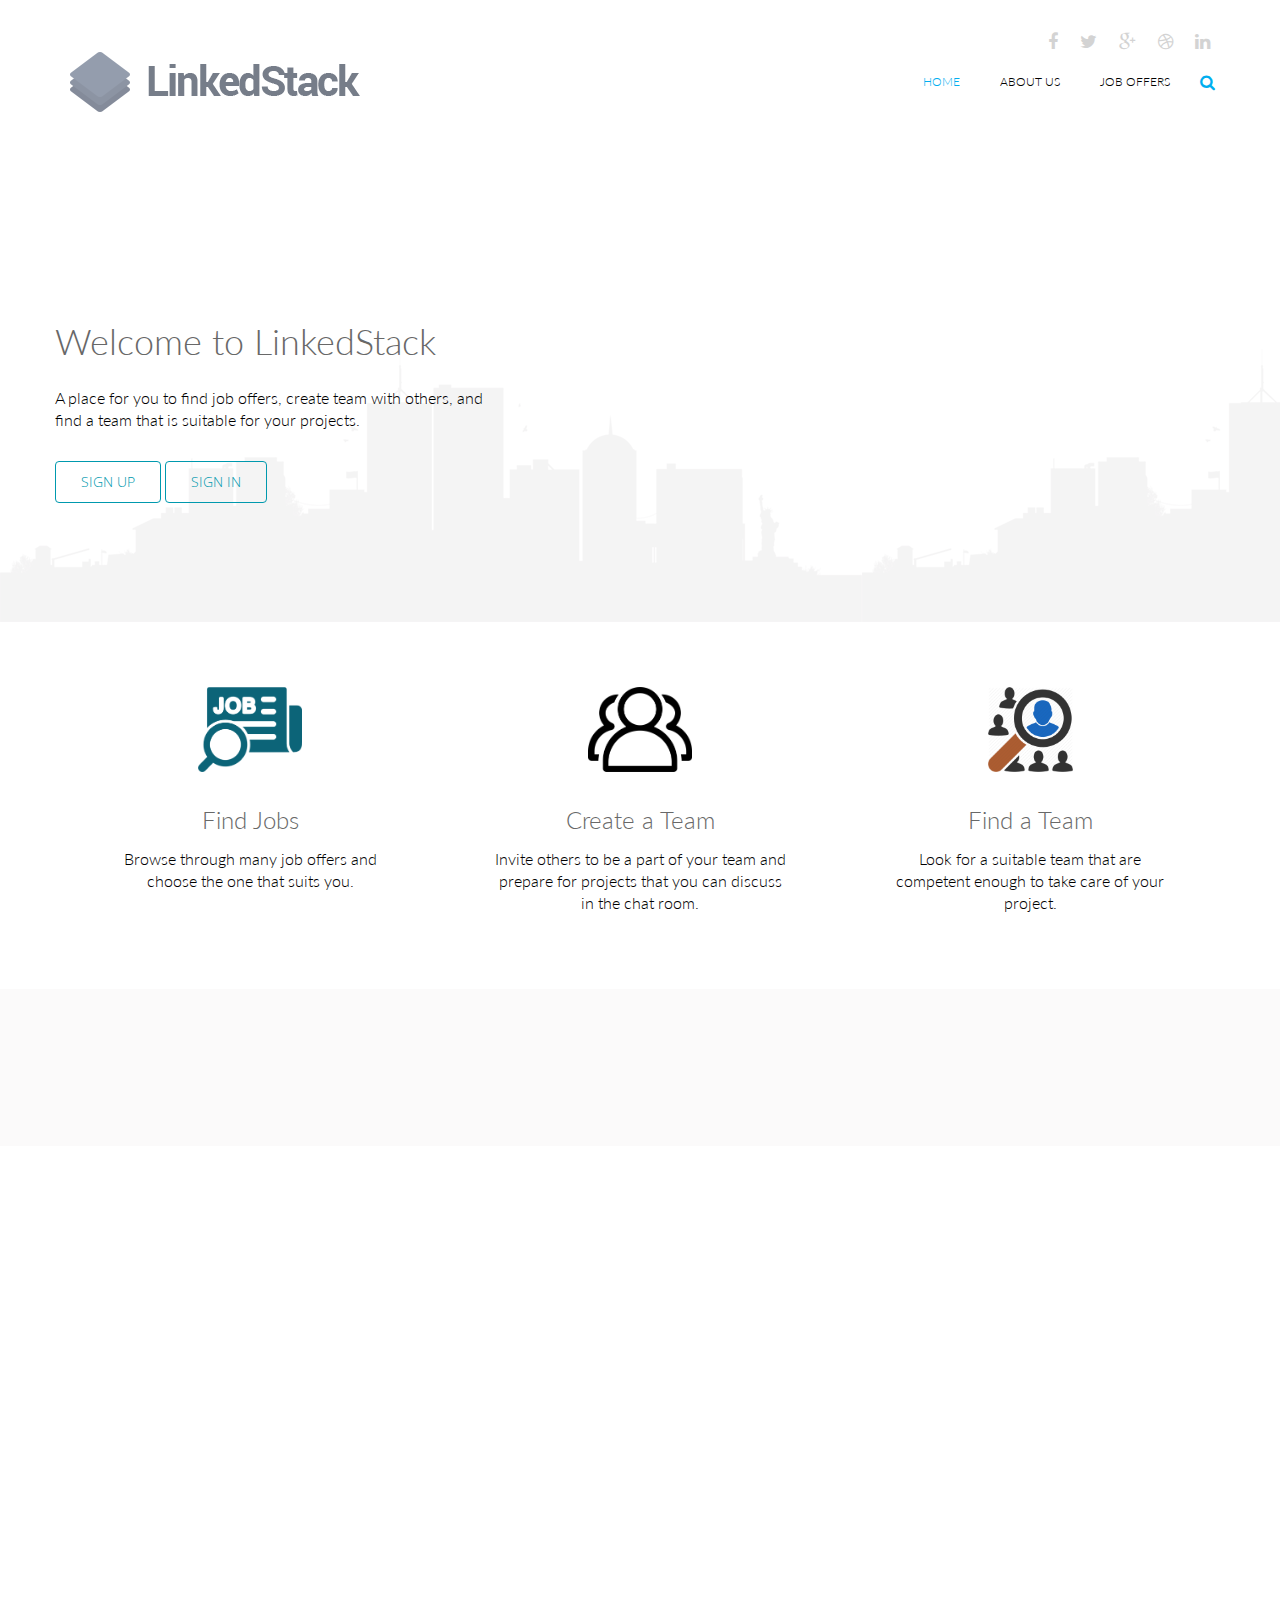
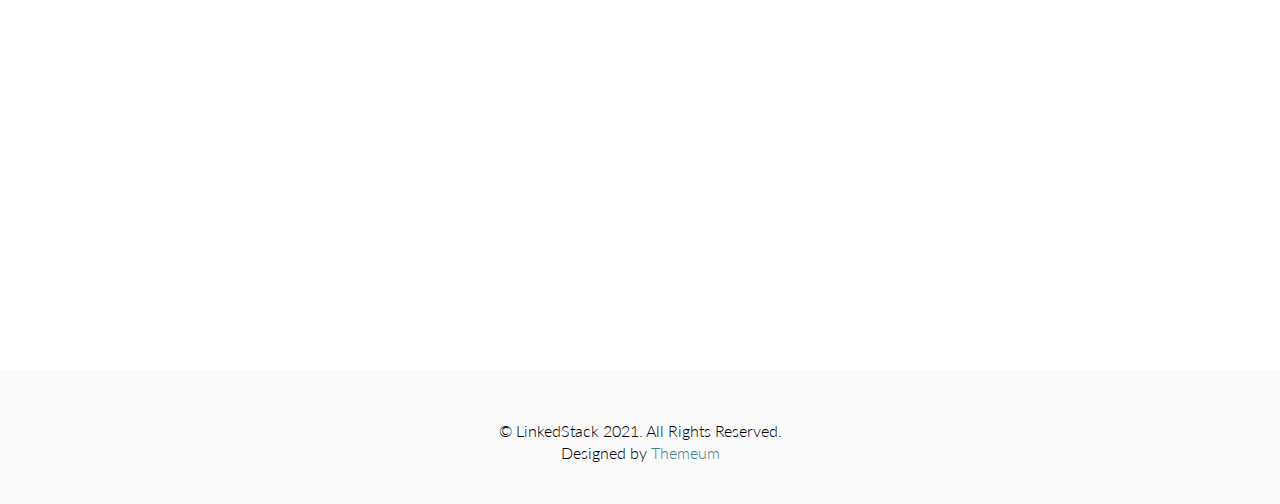
==== src/Index.html @ 9f4f7ef8 "update home" ====
<!DOCTYPE html>
<html lang="en">
<head>
    <meta charset="utf-8">
    <meta name="viewport" content="width=device-width, initial-scale=1.0">
    <meta name="description" content="">
    <meta name="author" content="">
    <title>LinkedStack</title>
    <link href="css/bootstrap.min.css" rel="stylesheet">
    <link href="css/font-awesome.min.css" rel="stylesheet">
    <link href="css/animate.min.css" rel="stylesheet"> 
    <link href="css/lightbox.css" rel="stylesheet"> 
	<link href="css/main.css" rel="stylesheet">
	<link href="css/responsive.css" rel="stylesheet">
    <link rel="shortcut icon" href="assets/logo.png">
</head>
<body>
	<header id="header">      
        <div class="container">
            <div class="row">
                <div class="col-sm-12 overflow">
                   <div class="social-icons pull-right">
                        <ul class="nav nav-pills">
                            <li><a href=""><i class="fa fa-facebook"></i></a></li>
                            <li><a href=""><i class="fa fa-twitter"></i></a></li>
                            <li><a href=""><i class="fa fa-google-plus"></i></a></li>
                            <li><a href=""><i class="fa fa-dribbble"></i></a></li>
                            <li><a href=""><i class="fa fa-linkedin"></i></a></li>
                        </ul>
                    </div> 
                </div>
             </div>
        </div>
        <div class="navbar navbar-inverse" role="banner">
            <div class="container">
                <div class="navbar-header">
                    <button type="button" class="navbar-toggle" data-toggle="collapse" data-target=".navbar-collapse">
                        <span class="sr-only">Toggle navigation</span>
                        <span class="icon-bar"></span>
                        <span class="icon-bar"></span>
                        <span class="icon-bar"></span>
                    </button>
                    <a class="navbar-brand" href="index.html">
                    	<h1><img src="assets/logo-name.png" alt="logo"></h1>
                    </a>
                </div>
                <div class="collapse navbar-collapse">
                    <ul class="nav navbar-nav navbar-right">
                        <li class="active"><a href="index.html">Home</a></li>
                        <li><a href="#">About Us</a></li>
                        <li><a href="#">Job Offers</a></li>                  
                    </ul>
                </div>
                <div class="search">
                    <form role="form">
                        <i class="fa fa-search"></i>
                        <div class="field-toggle">
                            <input type="text" class="search-form" autocomplete="off" placeholder="Search">
                        </div>
                    </form>
                </div>
            </div>
        </div>
    </header>
    <section id="home-slider">
        <div class="container">
            <div class="row">
                <div class="main-slider">
                    <div class="slide-text">
                        <h1>Welcome to LinkedStack</h1>
                        <p>A place for you to find job offers, create team with others, and find a team that is suitable for your projects.</p>
                        <a href="#" class="btn btn-common">SIGN UP</a>
                        <a href="#" class="btn btn-common">SIGN IN</a>
                    </div>
                </div>
            </div>
        </div>
        <div class="preloader"><i class="fa fa-sun-o fa-spin"></i></div>
    </section>
    <section id="services">
        <div class="container">
            <div class="row">
                <div class="col-sm-4 text-center padding wow fadeIn" data-wow-duration="1000ms" data-wow-delay="300ms">
                    <div class="single-service">
                        <div class="wow scaleIn" data-wow-duration="500ms" data-wow-delay="300ms">
                            <img src="assets/search-job.png" alt="">
                        </div>
                        <h2>Find Jobs</h2>
                        <p>Browse through many job offers and choose the one that suits you.</p>
                    </div>
                </div>
                <div class="col-sm-4 text-center padding wow fadeIn" data-wow-duration="1000ms" data-wow-delay="600ms">
                    <div class="single-service">
                        <div class="wow scaleIn" data-wow-duration="500ms" data-wow-delay="600ms">
                            <img src="assets/team.png" alt="">
                        </div>
                        <h2>Create a Team</h2>
                        <p>Invite others to be a part of your team and prepare for projects that you can discuss in the chat room.</p>
                    </div>
                </div>
                <div class="col-sm-4 text-center padding wow fadeIn" data-wow-duration="1000ms" data-wow-delay="900ms">
                    <div class="single-service">
                        <div class="wow scaleIn" data-wow-duration="500ms" data-wow-delay="900ms">
                            <img src="assets/search-team.png" alt="">
                        </div>
                        <h2>Find a Team</h2>
                        <p>Look for a suitable team that are competent enough to take care of your project.</p>
                    </div>
                </div>
            </div>
        </div>
    </section>
    <section id="action" class="responsive">
        <div class="vertical-center">
             <div class="container">
                <div class="row">
                    <div class="action take-tour">
                        <div class="col-sm-7 wow fadeInLeft" data-wow-duration="500ms" data-wow-delay="300ms">
                            <h1 class="title">Own a Company?</h1>
                            <p>You can hire our top Freelancing Teams to cover your specific needs</p>
                        </div>
                        <div class="col-sm-5 text-center wow fadeInRight" data-wow-duration="500ms" data-wow-delay="300ms">
                            <div class="tour-button">
                                <a href="#" class="btn btn-common">TAKE THE TOUR</a>
                             </div>
                        </div>
                    </div>
                </div>
            </div>
        </div>
   </section>
    <section id="features">
        <div class="container">
            <div class="row">
                <div class="single-features">
                    <div class="col-sm-5 wow fadeInLeft" data-wow-duration="500ms" data-wow-delay="300ms">
                        <img src="images/home/image1.png" class="img-responsive" alt="">
                    </div>
                    <div class="col-sm-6 wow fadeInRight" data-wow-duration="500ms" data-wow-delay="300ms">
                        <h2>Experienced Freelancers</h2>
                        <p>We can guarantee you the best freelancers for the job.</p>
                    </div>
                </div>
                <div class="single-features">
                    <div class="col-sm-6 col-sm-offset-1 align-right wow fadeInLeft" data-wow-duration="500ms" data-wow-delay="300ms">
                        <h2>Quick and Affordable</h2>
                        <p>With the diverse community of freelancers, you can always find the right freelancer teams at an affordable price.</p>
                    </div>
                    <div class="col-sm-5 wow fadeInRight" data-wow-duration="500ms" data-wow-delay="300ms">
                        <img src="images/home/image2.png" class="img-responsive" alt="">
                    </div>
                </div>
                <div class="single-features">
                    <div class="col-sm-5 wow fadeInLeft" data-wow-duration="500ms" data-wow-delay="300ms">
                        <img src="images/home/image3.png" class="img-responsive" alt="">
                    </div>
                    <div class="col-sm-6 wow fadeInRight" data-wow-duration="500ms" data-wow-delay="300ms">
                        <h2>No extra costs, just a little hiring fee</h2>
                        <p>We only take hiring fees as a payment, the rest goes to the freelancer teams.</p>
                    </div>
                </div>
            </div>
        </div>
    </section>
    <footer id="footer">
        <div class="container">
            <div class="col-sm-12">
                <div class="copyright-text text-center">
                    <p>&copy; LinkedStack 2021. All Rights Reserved.</p>
                    <p>Designed by <a target="_blank" href="http://www.themeum.com">Themeum</a></p>
                </div>
            </div>
        </div>
    </footer>
    <script type="text/javascript" src="js/jquery.js"></script>
    <script type="text/javascript" src="js/bootstrap.min.js"></script>
    <script type="text/javascript" src="js/lightbox.min.js"></script>
    <script type="text/javascript" src="js/wow.min.js"></script>
    <script type="text/javascript" src="js/main.js"></script>   
</body>
</html>
---- src/css/main.css ----
/*
  Theme Name: Triangle
  Theme Uri: http://www.themeum.com
  Author: Themeum
  Author Uri: http://www.themeum.com
  Description: Creative Site Template
  Version: 1.1
*/

@import url(http://fonts.googleapis.com/css?family=Lato:100,300,400,700);
@import url(http://fonts.googleapis.com/css?family=Open+Sans:300italic,400italic,600italic,700italic,400,300,600,700);
@import url(http://fonts.googleapis.com/css?family=Noto+Sans:400,700);

body {
  background: #fff;
  font-family: 'Lato', sans-serif;
  font-weight: 300;
  font-size: 16px;
  line-height: 22px;
  color: #000;
}

html {
  height: 100%;
}


a{
  color:#C03035;
}

a:hover {
  outline: none;
  text-decoration:none;
  color:#4fcccd;
}

a:focus {
  outline:none;
  outline-offset: 0;
}

a {
  -webkit-transition: 300ms;
  transition: 300ms;
}


ul {
  list-style: none;
}

h1, h2, h3, h4, h5, h6 {
  font-family: 'Lato', sans-serif;
  font-weight: 300;
}

h1{
  color: #686868;
}

h2{
  font-size: 24px;
  color: #686868;
}

h3{
  font-size: 18px;
}

.overflow{
  overflow: hidden;
}

.uppercase{
  text-transform: uppercase;
}

.btn-common {
  font-size: 14px;
  color: #0099ae;
  border: 1px solid #0099ae;
  font-family: 'Open Sans', sans-serif;
  font-weight: 300;
  padding: 10px 25px;
}

#action .col-sm-5{
  position: absolute;

  top: 0;
  height: 100%;
  right: 0;
}


.btn-common:hover, 
.btn-common:focus{
  outline: none;
  background: none;
  -webkit-box-shadow: none;
  box-shadow: none;
  color: #01707f;
  border-color:#01707f;
}

.align-right{
  text-align: right;
}

.inline{
  display: inline-block;
}

.padding{
  padding: 65px 0;
}

.padding-bottom{
  padding-bottom: 65px;
}

.padding-top{
  padding-top: 90px;
}

.padding-right{
  padding-right: 80px;
}

.padding-left{
  padding-left: 80px;
}

.margin-bottom{
  margin-bottom: 35px;
}

    .carousel-indicators.visible-xs {
    height: 20px;
    margin: 0;
    padding: 0;
    position: absolute;
    top: -35px;
    width: 100%;
    left: 0;
  }

.carousel-indicators.visible-xs li {
  border-color: #D29948;
  border-width: 2px;
  height: 12px;
  margin: 0 5px 0 0;
  width: 12px;
}

.carousel-indicators.visible-xs li.active {
  background: rgba(210, 153, 72, 0.7);
}


/*************************
*******Header******
**************************/


#header{
  margin-bottom: 0;
  padding: 30px 0 60px 0;
}

#header .navbar-inverse .container{
  position: relative;
}

.search{
  position: absolute;
  top: 20px;
  right: 0;
  z-index: 1;
}

.search i{
  color: #00aeef;
  cursor: pointer;
  position: absolute;
  right: 10px;
  top: 2px;
}

.field-toggle{
  position: relative;
  top: 30px;
  right: 15px;
  display: none;
  height: 50px;
}

.search-form{
  padding-left: 10px;
  height: 40px;
  font-size: 18px;
  color: #818285;
  font-weight: 300;
  outline: none;
  border: 1px solid #00aeef;
  margin-top: 20px;
  border-radius: 4px;
}

.social-icons ul li{
  padding: 0 10px;

}

.social-icons ul li:last-child{
  padding-right: 0;

}

.social-icons ul li a{
  font-size: 18px;
  color: #d3d3d3;
  padding: 0;
}

.social-icons ul li a:hover .fa-facebook {
  color:#0884d5;
}

.social-icons ul li a:hover .fa-twitter {
  color:#2AA7DC;
}

.social-icons ul li a:hover .fa-google-plus {
  color:#A22523;
}

.social-icons ul li a:hover .fa-dribbble {
  color:#E94989;
}

.social-icons ul li a:hover .fa-linkedin {
  color:#006DC0;
}

.social-icons ul li a:hover,
.social-icons ul li a:focus{  
  background: none;
}

#header .navbar {
  background: #fff;
  border: 0;
  margin-bottom: 0;
}

#header .navbar-toggle{
  margin-top: 20px;
}

#header .navbar-brand{
  padding: 0;
  margin-left: 0;
}

#header .navbar-brand h1{
  padding: 0;
  margin: 0;
}

#header .navbar-nav.navbar-right >li:last-child{
  margin-right: 20px;
}

#header .navbar-nav.navbar-right >li a {
  color: #000;
  font-size: 12px;
  padding: 20px;
  text-transform: uppercase;
  font-weight: 300;
}


#header .navbar-inverse .navbar-nav  li.active > a,  
#header .navbar-inverse .navbar-nav  li.active > a:focus, 
#header .navbar-nav.navbar-right li > a:hover,
.navbar-inverse .navbar-nav > .open > a {
  background-color: inherit;
  border: 0;
  color: #00aeef;
}

#header .navbar-inverse .navbar-nav  li a:hover{
  color: #00aeef;
}


/*  Dropdown menu*/

ul.sub-menu {
  display: none;
  list-style: none;
  padding: 0;
  margin: 0;
}

#header .navbar-nav li ul.sub-menu li a{
  color: #818285;
  padding: 5px 0;
  font-size: 13px;
  display: block;
  text-transform: capitalize;
}

#header .navbar-nav li ul.sub-menu li .active{
  background: #00aeef;
  color: #fff;
  position: relative;
}

#header .navbar-nav li ul.sub-menu li .active i{
  position: absolute;
  font-size: 56px;
  top: -13px;
  color: #0884d5;
}

#header .navbar-nav li ul.sub-menu li .active .fa-angle-right{
  left: -3px;
}

#header .navbar-nav li ul.sub-menu li .active .fa-angle-left{
  right: -3px;
}

#header .navbar-nav li ul.sub-menu li a:hover,
#header .navbar-nav li ul.sub-menu li a:focus{
  background: #00aeef;
  color: #fff;
}

.fa-angle-down{
  padding-left: 5px; 
}

.scaleIn {
  -webkit-animation-name: scaleIn;
  animation-name: scaleIn;
}

@-webkit-keyframes scaleIn {
  0% {
    opacity: 0;
    -webkit-transform: scale(0);
    transform: scale(0);
  }

  100% {
    opacity: 1;
    -webkit-transform: scale(1);
    transform: scale(1);
  }
}

@keyframes scaleIn {
  0% {
    opacity: 0;
    -webkit-transform: scale(0);
    transform: scale(0);
  }

  100% {
    opacity: 1;
    -webkit-transform: scale(1);
    transform: scale(1);
  }
}


/*************************
*******Footer******
**************************/

#footer {
  padding-bottom: 10px;
  background-color: #fbfafa;
}

#footer h1{
  margin-bottom: 65px;
  margin-top: 36px;
}

#footer .bottom-separator {
  margin-bottom: 60px;
}

#message {
  height: 110px;
  resize: none;
}

.bottom > h2 {
  margin-top: 0;
  margin-bottom: 26px;
}

.bottom .media-body h3 {
  margin-top: 0;
  padding-left: 25px;
}

.bottom .media-body h3 a{
  color: #ea2c00;
}

.testimonial .media{
  margin-top: 0;
  margin-bottom: 25px;
}

.testimonial .media>.pull-left{
  margin-right: 25px;
}

.testimonial .media>.pull-left img{
  margin-top: 6px;
}

.testimonial .media .media-body blockquote{
  padding-left: 25px;
  padding-right: 30px;
  position: relative;
  border-left: 0;
  margin-bottom: 0;
}

.testimonial .media .media-body blockquote:before{
  position: absolute;
  left: 5px;
  top: 8px;
  content: '"';
  font-size: 40px;
  color: #ea2c00;
  font-family: 'Noto Sans', sans-serif;
  transform:rotate(180deg);
  -ms-transform:rotate(180deg); /* IE 9 */
  -webkit-transform: rotate(180deg); /* Opera, Chrome, and Safari */
  line-height: 0;
}

.testimonial .media .media-body blockquote:after{
  position: absolute;
  right: 30px;
  bottom: 14px;
  content: '"';
  font-size: 40px;
  color: #ea2c00;
  font-family: 'Noto Sans', sans-serif;
  line-height: 0;
}

.contact-info.bottom {
  padding-left: 25px;
}

.bottom > address {
  line-height: 22px;
  margin-bottom: 40px;
}

.form-control {
  border: 1px solid #eaeaea;
  font-weight: 300;
  outline: none;
  -webkit-box-shadow: none;
  box-shadow: none;
  height: 40px;
}

.form-control:hover, 
.form-control:focus{
  border-color: #4fcccd;
  outline: none;
  -webkit-box-shadow: none;
  box-shadow: none;
}

.btn-submit {
  width: 100%;
  background-color: #4fcccd;
  color: #fff;
  font-size: 14px;
  font-weight: 300;
  letter-spacing: 5px;
  text-transform: uppercase;
  border-radius: 3px;
  margin-top: 5px;
  border-bottom: 3px solid #2f9697;
  -webkit-box-shadow: none;
  box-shadow: none;
  padding: 10px;
}

.btn-submit:hover, 
.btn-submit:focus{
  color: #fff;
  outline: none;
  -webkit-box-shadow: none;
  box-shadow: none;
  opacity: .8;
}

.copyright-text{
  margin-top: 50px;
  color: #000;
  font-size: 16px;  
  padding-bottom: 30px;
}

.copyright-text a {
  color: #3e848a
}

.copyright-text p {
  margin-bottom: 0;
}

/*************************
*******Home Page******
**************************/
#home-slider {
  background: url(../images/home/slider-bg.png) 0 100% repeat-x;
  position: relative;
}

#home-slider .main-slider {
  position: relative;
  height: 450px;
}

#home-slider .slide-text{
  position: absolute;
  top: 50px;
  left: 0;
  width: 450px;
}

.animate-in .slide-text {
  -webkit-animation: fadeInLeftBig 700ms cubic-bezier(0.190,1.000,0.220,1.000) 200ms both;
  animation: fadeInLeftBig 700ms cubic-bezier(0.190,1.000,0.220,1.000) 200ms both;
}

#home-slider .slider-hill {
  position: absolute;
  right: 0;
  bottom: 0;
}

.animate-in .slider-hill {
  -webkit-animation: bounceInDown 1000ms ease-in-out 200ms both;
  animation: bounceInDown 1000ms ease-in-out 200ms both;
}

#home-slider .slider-house {
  position: absolute;
  right: 110px;
  bottom: -30px;
}

.animate-in .slider-house {
  -webkit-animation: bounceInDown 500ms ease-in-out 800ms both;
  animation: bounceInDown 500ms ease-in-out 800ms both;
}

#home-slider .slider-sun {
  position: absolute;
  right: 365px;
  bottom: 100px;
}

.animate-in .slider-sun {
  -webkit-animation: scaleIn 500ms ease-in-out 1200ms both;
  animation: scaleIn 500ms ease-in-out 1200ms both;
}

#home-slider .slider-birds1 {
  position: absolute;
  right: 470px;
  bottom: 75px;
}

.animate-in .slider-birds1 {
  -webkit-animation: fadeInLeft 500ms ease-in-out 1200ms both;
  animation: fadeInLeft 500ms ease-in-out 1200ms both;
}

#home-slider .slider-birds2 {
  position: absolute;
  right: 40px;
  bottom: 150px;
}

.animate-in .slider-birds2 {
  -webkit-animation: fadeInRight 500ms ease-in-out 1200ms both;
  animation: fadeInRight 500ms ease-in-out 1200ms both;
}


#home-slider h1{
  margin-top: 100px;
  margin-bottom: 25px;
}

#home-slider .btn-common {
  margin-top: 20px;
}

#home-slider .preloader {
  position: absolute;
  left: 0;
  top: 0;
  bottom: -30px;
  right: 0;
  background: #fafafa;
  text-align: center;
}

#home-slider .preloader > i {
  font-size: 48px;
  height: 48px;
  line-height: 48px;
  color: #00aeef;
  position: absolute;
  left: 50%;
  margin-left: -24px;
  top: 50%;
  margin-top: -24px;
}

#action {
  background-color: #fbfafa;
  height: 157px;
  display: table;
  position: static;
  width: 100%;
}

.vertical-center{
  display: table-cell;
  vertical-align: middle;
  width: 100%;
  position: statice;
}

.single-service{
  overflow: hidden;
  display: block;
}

.single-service img {
  margin-bottom: 35px;
}

.single-service .fold {
  margin-bottom: 35px;
}

.single-service h2 {
  margin-top: 0;
  margin-bottom: 15px;
}

.single-service p {
  padding: 0 48px;
}

.action h1{
  margin-top: 0;
}

.action p {
  font-size: 18px;
  margin-bottom: 0;
  font-weight: 300;
}

.action .btn-common{
  margin-top: 55px;
  float: left;
}

.title {
  color: #404040;
  font-weight: 300;
}

.single-features {
  overflow: hidden;
  padding-top: 65px;
  padding-bottom: 40px;
}

.single-features .col-sm-6 h2{
    margin-top: 0;
}
.single-features .col-sm-6 {
/*  margin-top: 50px;*/
}

.single-features:last-child {
  padding-bottom: 95px;
/*  padding-top: 0;*/
}

.single-features h2{
  margin-bottom: 15px;
}

#clients{
  padding-bottom: 45px;
}

.clients {
  margin-bottom: 45px;
}

.clients img {
  display: inline-block;
}

.clients-logo {
  overflow: hidden;
  margin-bottom: 10px;
}



/*************************
*******About Us Page******
**************************/

#action , 
#page-breadcrumb{
  position: relative;
}

#page-breadcrumb {
  background-image: url(../images/home/tour-bg.png);
  background-color: #fbfafa;
  background-repeat: repeat-x;
  height: 130px;
  background-position: center;
  display: table;
  position: static;
  width: 100%;
}

#team {
  padding: 85px 0;
}

#team-carousel {
  margin-top: 80px;
}

#company-information .padding-top{
  padding-top: 172px;
  
}

.single-service img {
  height: 85px;
}

.tour-button {
  background-image: url(../images/home/tour-icon2.png);
  height: 100%;
  background-repeat: no-repeat;
  position: absolute;
  width: 100%;
  left: 0;
  background-position: 151px 4px;
}

.about-image {
  padding:90px 90px 0;
}

.team-single {
  position: relative;
}

.person-thumb {
  position: relative;
}

.person-thumb img {
}


.social-profile {
  background: none repeat scroll 0 0 rgba(137, 97, 46, 0.8);
  display: none;
  position: absolute;
  text-align: center;
  top: 0;
    -webkit-transition: all 0.9s ease;
  transition: all 0.9s ease;-webkit-transition: all 0.9s ease 0s;transition: all 0.9s ease 0s;
  width: 100%;
  height: 100%;
}

.team-single:hover .social-profile{
  background:rgba(112, 35, 64, 0.9);
  display: block;
  -webkit-animation: fadeInUp 400ms;
  animation: fadeInUp 400ms;
  -webkit-transition: all 0.9s ease;
  transition: all 0.9s ease;
}

.social-profile .nav-pills {
  display: inline-block;
  margin-top: -26px;
  padding: 0;
  position: relative;
  top: 50%;
}

.social-profile .nav-pills li {
  display: inline-block;
  margin: 0 5px;
}

.social-profile .nav-pills li a {
  color: #fff;
  border: 1px solid #fff;
  width: 40px;
  height: 40px;
  line-height: 40px;
  text-align: center;
  padding: 0;
  border-radius: 40px;
  -webkit-transition: all 0.9s ease;
  transition: all 0.9s ease;
}

.social-profile .nav-pills li a:hover {
  color: #702340;
  border-color: #702340;
}

.person-info h2 {
  font-weight: 300;
  margin-bottom: 5px;
}

.person-info h3 {
  font-size: 16px;
  color: #686868;
  font-weight: 300;
  margin-top: 0;
  margin-bottom: 0;
}

.team-carousel-control {
  position: absolute;
  top: 36%;
  width: 13px;
  height: 16px;
  text-indent: -9999999px;
  -webkit-transition: all 0.9s ease;
  transition: all 0.9s ease;
}

.right.team-carousel-control {
  right: -50px;
  background-image: url(../images/aboutus/right.png);
}

.left.team-carousel-control {
  left: -50px;
  background-image: url(../images/aboutus/left.png);
}

.team-carousel-control:hover{
  background-position: 0 -18px;
  -webkit-transition: all 0.5s ease;
  transition: all 0.5s ease;
}

.count h1{
  font-size: 60px;
  color: #00aeef;
}

.count h3{
  font-size: 16px;
}

.progress .progress-bar.six-sec-ease-in-out {
  -webkit-transition: width 1s ease-in-out;
  transition:  width 1s ease-in-out;
}

.top-zero{
  margin-top: 0;
}

h3.top-zero{
  font-size: 20px;
}

#company-information .about-us h2{
  margin-bottom: 45px;
}

.single-skill h3{
  font-size: 16px;
}

.progress{
  height: 30px;
  box-shadow: none;
  -webkit-box-shadow: none;
}

.progress-bar{
  line-height: 30px;
  box-shadow: none;
  -webkit-box-shadow: none;
}

.progress-bar.progress-bar-primary{
  background: #00aeef;
}



/*************************
*******Service Page******
**************************/
#recent-projects{
  padding: 85px 0;
}

.recent-projects .team-single{
  height: 355px;
}

.recent-projects p.padding-bottom{
  padding-bottom: 50px;
}

.choose{
  padding-top: 30px;
}

#company-information.choose .padding-top{
  padding-top: 50px;
}

#company-information h2{
  margin-bottom: 25px;
  margin-top: 0;
}

ul.elements{
  list-style: none;
  margin: 0;
  padding: 0;
}

ul.elements li{
  margin: 6px 0;
}

ul.elements li > i{
  color:#C03035;
  display: inline-block;
  margin-right: 10px;
}

#company-information h1.margin-bottom{
  margin-bottom: 26px;
}

/*************************
*******Portfolio Default**
**************************/

.portfolio-single {
  position: relative;
}

.portfolio-thumb {
  position: relative;
}

.portfolio-thumb img {
  width: 100%;
}


.portfolio-single:hover .portfolio-view{
  display: block;
  -webkit-animation: fadeInUp 400ms;
  animation: fadeInUp 400ms;
}

#portfolio .row{
  margin-left: -10px;
  margin-right: -10px;
}

.portfolio-view {
  display: none;
  position: absolute;
  top: 0;
  height: 100%;
  background:rgba(112, 35, 64, 0.9);
  width: 100%;
  text-align: center;
}

.portfolio-view .nav-pills {
  padding: 0;
  display: inline-block;
  margin-top: -26px;
  top: 50%;
  position: relative;
}

.portfolio-view .nav-pills li {
  display: inline-block;
  margin: 0 5px;
}

.portfolio-view .nav-pills li a {
  color: #fff;
  border: 1px solid #fff;
  width: 40px;
  height: 40px;
  line-height: 38px;
  text-align: center;
  padding: 0;
  border-radius: 40px;
  -webkit-animation: scaleIn 400ms linear 100ms both;
  animation: scaleIn 400ms linear 100ms both;
  -webkit-transition: all 0.9s ease;
  transition: all 0.9s ease;
}

.portfolio-view .nav-pills li a:hover {
  color: #702340;
  border-color: #702340;
  -webkit-transition: all 0.9s ease;
  transition: all 0.9s ease;
}

.portfolio-info {
  overflow: hidden;
  margin-bottom: 30px;
}

.portfolio-info h2 {
  font-size: 18px;
  margin: 15px 0 0;
}

.portfolio-filter {
  margin: 80px 0;
  padding: 0;
}

.portfolio-filter li {
  display: inline-block;
  position: relative;
}

.portfolio-filter li a {
  border-radius: 0;
  color: #686868;
  font-size: 18px;
  font-weight: 300;
  padding: 0 25px;
  text-transform: capitalize;
  border: none;
}

.portfolio-filter li .active{
  background: transparent;
  box-shadow: none;
  -webkit-box-shadow: none;
}

.portfolio-filter li a:hover, 
.portfolio-filter li a:focus,
.portfolio-filter li a.active {
  background: transparent;
  box-shadow: none;
  -webkit-box-shadow: none;
}

.portfolio-filter li a.active:before{
  position: absolute;

  content: "";
  left: 0;
  width: 13px;
  height: 16px;
  background: url(../images/portfolio/icon.png);
  top: 5px;
}

.portfolio-pagination{
  text-align: center;
  
  padding-top: 40px;
  padding-bottom: 90px;
}

.pagination li{
  display: inline-block;
  margin: 0 10px;
}

.pagination li a{
  color: #000;
  padding: 5px 10px;
  border-radius: 5px;
  border: 1px solid #fff;
}

.pagination li:first-child a{
  background: url(../images/portfolio/left.png);
  background-repeat: no-repeat;
  text-indent: -999999999px;
  background-position: center top 10px;
  width: 32px;
  height: 36px;
  border: none;
  -webkit-transition: 300ms;
  transition: 300ms;
}

.pagination li:first-child a:hover{
  background: url(../images/portfolio/left.png);
  background-position: center top -37px;
  background-repeat: no-repeat;
  -webkit-transition: 300ms;
  transition: 300ms;
}

.pagination li:last-child a{
  background: url(../images/portfolio/right.png);
  background-repeat: no-repeat;
  text-indent: -999999999px;
  background-position: center top 10px;
  width: 32px;
  height: 36px;
  border: none;
  -webkit-transition: 300ms;
  transition: 300ms;
}

.pagination li:last-child a:hover{
  background: url(../images/portfolio/right.png);
  background-position: center top -37px;
  background-repeat: no-repeat;
  -webkit-transition: 300ms;
  transition: 300ms;
}

.pagination li a:hover,
.pagination .active a, 
.pagination a:active, 
.pagination .active a:hover,
.pagination .active a:focus, 
.pagination a:focus {
  background: transparent;
  border-color: #C03035;
  color: #C03035;
}


/*****************************
Portfolio with right sidebar
*****************************/

.sidebar h3 {
  color: #404040;
  margin-top: 0;
  border-bottom: 3px solid #ececec;
  margin-bottom: 6px;
  padding-bottom: 8px;
}

.sidebar-item{
  margin-bottom: 48px;
}

.categories .navbar-stacked li {
  border-bottom: 1px solid #ececec;
}

.categories .navbar-stacked li:last-child {
  border-bottom: 0px solid #ececec;
}

.categories .navbar-stacked li a {
  font-size: 16px;
  color: #6a6a6a;
  padding: 8px 0;
  padding-left: 0;
}

.categories .navbar-stacked li a:hover{
  background: none;
  margin-left: 20px;
  color: #0099AE;
  opacity: 1;
}

.categories .navbar-stacked li.active a{
  color: #0099AE;
  padding-left: 20px;
}

.categories .navbar-stacked li.active a:before{
  position: absolute;
  content: "";
  border-color: transparent transparent transparent #0099AE;
  border-width: 8px;
  border-style: solid;
  left: 0;
  top: 13px;
  margin-top: 0;
  z-index: 0;
  transition: all 0.3s ease 0s;
  -moz-transition: all 0.3s ease 0s;
  -webkit-transition: all 0.3s ease 0s;
  -o-transition: all 0.3s ease 0s;
}

.categories .navbar-stacked li.active a:after {
  position: absolute;
  content: "";
  border-color: transparent transparent transparent #fff;
  border-width: 6px;
  border-style: solid;
  left: 0px;
  top: 15px;
  margin-top: 0;
  z-index: 1;
  transition: all 0.3s ease 0s;
  -moz-transition: all 0.3s ease 0s;
  -webkit-transition: all 0.3s ease 0s;
  -o-transition: all 0.3s ease 0s;
}

.sidebar-item .media{
  border-bottom: 1px solid #ececec;
  padding-bottom: 10px;
  padding-top: 21px;
  margin-top: 0;
  transition: all 0.3s ease 0s;
  -moz-transition: all 0.3s ease 0s;
  -webkit-transition: all 0.3s ease 0s;
  -o-transition: all 0.3s ease 0s;    
}

.sidebar-item .media:last-child{
  border-bottom: 0px solid #ececec;  
  padding-bottom: 0; 
}

.sidebar-item .media:hover{
  border-left: 2px solid #0099AE;
  padding-left: 5px;
  transition: all 0.3s ease 0s;
  -moz-transition: all 0.3s ease 0s;
  -webkit-transition: all 0.3s ease 0s;
  -o-transition: all 0.3s ease 0s;
}

.sidebar-item .media:hover.media .media-body h4 a{
  color: #0099AE;
  transition: all 0.3s ease 0s;
  -moz-transition: all 0.3s ease 0s;
  -webkit-transition: all 0.3s ease 0s;
  -o-transition: all 0.3s ease 0s;
}

.sidebar-item .media .media-body h4 {
  margin-top: 0;
  margin-bottom: 8px;
}

.sidebar-item .media .media-body h4 a{
  color: #7d7d7d;
  font-size: 16px;
}

.sidebar-item .media .media-body p {
  color: #b4b4b4;
  font-size: 12px;
}

.tag-cloud .nav-pills{
  margin-top: 16px;
}

.tag-cloud .nav-pills li{
  margin: 0;
  margin-top: 6px;
  margin-right: 4px;
}

.tag-cloud .nav-pills li a{
  font-size: 14px;
  font-weight: 300;
  padding: 5px 15px;
  background: #bbbbbb;
  color: #fff;
  border-radius: 3px;
}

.tag-cloud .nav-pills li a:hover{
  background: #0099AE;
}

.popular ul.gallery {
  margin: 0;
  padding: 0;
  list-style: none;
  margin: 10px -8px;
}

.popular ul.gallery li {
  display: block;
  width: 33.33%;
  float: left;
  padding: 8px;
}

.popular ul.gallery li a {
  display: block;
}

.popular ul.gallery li a img {
  width: 100%;
  transition: border-radius 300ms ease-in;
  -webkit-transition: border-radius 300ms ease-in;
}

.popular ul.gallery li a img:hover {
  border-radius: 60px;
}


/* Start: Recommended Isotope styles */

/**** Isotope Filtering ****/
.isotope-item {
  z-index: 2;
}

.isotope-hidden.isotope-item {
  pointer-events: none;
  z-index: 1;
}

/**** Isotope CSS3 transitions ****/

.isotope,
.isotope .isotope-item {
  -webkit-transition-duration: 0.8s;
  transition-duration: 0.8s;
}

.isotope {
  -webkit-transition-property: height, width;
  transition-property: height, width;
}

.isotope .isotope-item {
  -webkit-transition-property: -webkit-transform, opacity;
  -webkit-transition-property: opacity, -webkit-transform;
  transition-property: opacity, -webkit-transform;
  transition-property: transform, opacity;
  transition-property: transform, opacity, -webkit-transform;
}

/**** disabling Isotope CSS3 transitions ****/
.isotope.no-transition,
.isotope.no-transition .isotope-item,
.isotope .isotope-item.no-transition {
  -webkit-transition-duration: 0s;
  transition-duration: 0s;
}




/*****************************
Portfolio Details
*****************************/

#portfolio-information.padding-top{
  padding-top: 100px;
}

.project-name h2{
  margin-top: 0;
  margin-bottom: 15px;
}

#related-work .title{
  margin-bottom: 55px;
  margin-top: 10px;
}

.navbar-default {
  background: none;
  padding: 0;
}

.navbar-default li a{
  font-size: 12px;
  padding: 0;
  padding-right: 15px;
}

.navbar-default li a i{
  padding-right: 8px;
}

.navbar-default li a:hover{
  color: #0884d5;
  background: none;
}

.skills .navbar-default,
.client .navbar-default{
  margin-left: 35px;
  
}

.live-preview .btn-common{
  margin-top: 21px;
  padding: 13px 45px;
}


/*****************************
Blog Default
*****************************/

.single-blog.timeline {
  background: #FFFFFF;
  border: 1px solid #EEEEEE;
  border-bottom: 0;
  position: relative;
  padding-bottom: 0;
}

.timeline .post-content {
  padding: 20px 20px 0;
}

.post-thumb{
  margin: -1px -1px 0;
  position: relative;
  overflow: hidden;
}

.timeline .post-thumb img {
  width: 100%;
}

.post-thumb iframe{
  width: 100%;
  min-height: 270px;
  border: 0;
}

.post-overlay{
  position: absolute;
  top: 50%;
  display: none;
  width: 94px;
  height: 140px;
  margin-top: -70px;
  overflow: hidden;
}

.post-overlay span{
  position: absolute;
  left: 50%;
  bottom: 0; 
  margin-left: -60px;
  -webkit-animation: fadeInUp 400ms;
  animation: fadeInUp 400ms;
  z-index: 9;
}


.post-overlay span:before{
  position: absolute;
  bottom: 0;
  border-style: solid;
  border-width: 60px;
  content: "";
  border-color: transparent transparent #0884d5 transparent;
  z-index: -1;
  cursor: initial;
}

.post-overlay span a{
  font-size: 30px;
  color: #fff;
  background: transparent;
  padding: 0; 
  margin-left: 50px;
}

.single-blog:hover .post-overlay{
  display: block;
  -webkit-animation: fadeIn 300ms;
  animation: fadeIn 300ms;
}

.timeline-divider{
  position: relative;
  padding-top: 50px;
}

.timeline-divider:before{
  position: absolute;
  top: 0;
  content: "";
  border-left-style: solid;
  border-left-width: 1px;
  height: 100%;
  border-left-color: #0099AE;
  left: 50%;
  margin-left: -2px;
}

.timeline-blog .col-sm-6.padding-top{
  padding-top: 70px;
}

.post-content{
  padding: 20px 0;
}

.timeline-date .btn-common{
  font-size: 18px;
  color: #4a4a4a;
  font-weight: 300;
  border-radius: 0;
  padding: 17px 40px;
}

.arrow-right{
  position: relative;
}

.arrow-right:after{
  position: absolute;
  right: 1px;
  content: "";
  top: 15px;
  background: url(../images/blog/left.png);
  width: 43px;
  height: 54px;
}

.arrow-left{
  position: relative;
}

.arrow-left:before{
  position: absolute;
  left: -2px;
  content: "";
  top: 86px;
  background: url(../images/blog/right.png);
  width: 43px;
  height: 54px;
}

.post-title {
  margin-top: 0;
}

.post-title a,
.comments-number a{
  color: #686868;
}

.post-content .post-author{
  margin-top: 0;
  
}

.post-content  .post-author a{
  font-weight: 300;
  font-size: 14px;
  color: #0099AE;
}

a.read-more{
  color: #0099AE;
  font-weight: 300;
}

a.read-more:hover{
  color: #01707F
}

.post-bottom{
  border-top: 1px solid #eeeeee;
  padding-top: 10px;
  margin-top: 20px;
  margin: 20px -20px 0;
  padding: 20px 20px 0;
}


/*****************************
Blog with right sidebar
*****************************/

.single-blog{
  padding-bottom: 30px;
}

.single-blog .post-bottom{
  border-bottom: 1px solid #eeeeee;
  padding-top: 10px;
  padding-bottom: 10px;
}

.single-blog .post-overlay span{
  left: 0;
  top: 0;
  margin-left: 0;
  width: 94px;
  height: 140px;
  background: url(../images/blog/blog-arrow.png);
  -webkit-animation: fadeInLeft 400ms;
  animation: fadeInLeft 400ms;
}

.single-blog .post-overlay span a{
  margin-left: 8px;
  font-weight: 700;
  font-size: 36px;
  line-height: 18px;
  position: absolute;
  top: 50px;
}

.single-blog .post-overlay span a small{
  font-size: 16px;
  font-weight: 300;
  margin-left: 5px;
}

.single-blog .post-overlay span:before{
  border-color: transparent;
  border-width: 0;
}

.post-nav{
  margin:0;
  padding: 0;
}

.post-nav li a{
  color: #0099AE;
  padding: 0;
  text-align: left;
}

.post-nav li a i{
  color: #0099AE;
  margin-right: 8px;
}

.post-nav li a:hover{
  background: none;
}

.blog-padding-right{
  padding-right:35px;
}

.blog-pagination {
  text-align: center;
  padding-top: 10px;
  padding-bottom: 55px;
}

/*****************************
Blog with right sidebar
*****************************/

.masonery_area .single-blog{}
.masonery_area .single-blog .post-thumb{
  height: auto;
}

.masonery_area .single-blog .post-title{
  margin-top: 5px;
}

.masonery_area .single-blog .post-title a{
  font-size: 20px;
}

.masonery_area .single-blog .post-thumb img{
  height:auto;
}

.masonery_area .single-blog .post-bottom{
  border-top:0;
  padding-top:0;
  margin-top:15px;
}

/* Audio CSS */

.audiojs{
  background:#C03035;
  height: 45px;
  width: 100%;
}

.audiojs .scrubber{
  background: #fff;  
  height: 8px;
  border-top: 0;
  width: 170px;
  margin-top: 19px;
  margin-left: 12px;
  border-radius: 10px;
}

.audiojs .play-pause{
  background: #a92b2f;
  width: 68px;
  height: 45px;
  padding: 0;
  padding-left: 24px;
  padding-top: 10px;
  border-right: 0;
}

.audiojs .time{
  display: none;
  
}

.audiojs .progress{
  background: #A92B2F;

  height: 8px;
  border-radius: 10px;
}

.audiojs .loaded{
  background:#fff;
  height: 8px;
  border-radius: 10px;
}


/*****************************
Blog Details
*****************************/

.navbar-nav.post-nav li{
  margin-right: 60px;
}

.single-blog.blog-details .post-content{
  padding-top: 30px;
}

.single-blog.blog-details .post-bottom{
  margin-top: 55px;
}

.blog-share{
  margin-top: 40px;
  background: #f5f5f5;
  display: inline-block;
  padding: 2px 0;
}

span.stMainServices,
span.stButton_gradient, 
.stButton .chicklets{
  height:24px !important;
}

.author-profile.padding{
  padding-top:50px;
}

.author-profile .col-sm-2 img{
  width: 100%;
  border-left: 3px solid #0099AE;
}

.author-profile h3{
  margin-top:0;
  color: #3a424c;
}

.author-profile p{
  color: #3a424c;
  font-weight: 400;
}

.author-profile span a{
  color: #C03035;
}

.response-area{
  border-bottom: 0;
}

.response-area h2{
  margin-top: 0;  
  margin-bottom: 0;
  border-bottom: 0;
  padding-bottom: 20px;
}

.post-comment{
  padding-left: 70px;
  padding-top: 36px;
  border-top: 1px solid #f1e8dd;
}

.post-comment .pull-left img{
  margin-right: 60px;
  border-left: 3px solid #0884d5;
}

.post-comment .media-body{
  padding-top: 6px;
  border-bottom: 0;
  padding-bottom: 50px;
}

.post-comment .media-body p{
  margin-top:10px;
}

.post-comment .media-body span i{
  color: #C03035;
  margin-right: 10px;
}

.post-comment .media-body span a{
  color: #C03035;
  font-weight: 700;
}

.post-comment .media-body .post-nav li a{
  font-weight: 300;
}

.parrent .media-list{
  margin-left: 190px;
}

.parrent .post-comment{
  padding-left: 0;
  margin-left: 70px;
}


/****************************
********* Contact Us*********
*****************************/
#map-section {
  margin-top: 50px;
  margin-bottom: 50px;
  position: relative;
}

#gmap {
  height: 350px;
}

.get-in-touch img {
  margin-top: 35px;
  margin-bottom: 32px;
}

.get-in-touch p {
  font-size: 18px;
  font-weight: 300;
}

#map-section .contact-info {
  position: absolute;
  background-color: #7c3651;
  right: 0;
  top: 0;
  width: 33%;
  height: 100%;
  padding:25px 50px;
  opacity: 0.9;
  color: #fff;
}

#map-section .contact-info h2, 
#map-section .contact-info a {
  color: #fff
}

#map-section address a:hover {
  color:#00AEEF
}

#contact-form #message{
  resize:none;
}

#contact-form .btn-submit {
  width: 28%;
  margin: 5px auto;
}

.corporate-info .corporate-address {
  background-image: url("../images/contact-bg.png");
  background-position: left top;
  background-repeat: no-repeat;
  overflow: hidden;
  padding-bottom: 50px;
}

.corporate-info .corporate-address address {
  background-image: url("../images/icon-map.png");
  background-position: left top;
  background-repeat: no-repeat;
  padding-left: 40px;
}


/****************************
****** Price-table CSS*******
*****************************/

.price-table {
  margin-top: 88px;
  margin-bottom: 96px;
}

.single-price ul {
  padding: 0;
  margin: 0;
  list-style: none;
}

.table-heading {
  background-color: transparent !important;
  color: #FFFFFF !important;
  overflow: hidden;
  padding: 0 !important;
  text-align: center;
}

.single-price.price-one .plan-name, 
.single-price.price-two .plan-name, 
.single-price.price-three .plan-name, 
.single-price.price-four .plan-name {   
  color: #fff;
  font-size: 20px;
  margin-bottom: 0;
  padding: 10px 0;
  text-transform: capitalize;
}

.single-price.price-one .plan-name {
  background-color: #0e76bc;
}

.single-price.price-two .plan-name {
  background-color: #ac2429;
}

.single-price.price-three .plan-name {
  background-color: #ed8d1b;
}

.single-price.price-four .plan-name {
  background-color: #6c825f;
}


.single-price .plan-price { 
  color: #fff;
  float: none;
  font-size: 14px;
  height: 110px;
  margin-bottom: 15px;
  overflow: hidden;
  position: relative;
  z-index: 5;
  padding-top: 15px;
}


.plan-price .dollar-sign {
  font-size: 18px;
}

.plan-price .price {
  font-size: 24px;
}

.plan-price .month {
  display: block;
  margin-top: -6px;
}

.price-one .plan-price:after, 
.price-two .plan-price:after, 
.price-three .plan-price:after, 
.price-four .plan-price:after  {  
  border-style: solid;
  border-width: 110px;
  content: "";
  height: 0;
  left:50%;
  position: absolute;
  top: 0;
  width: 0;
  z-index: -1;
  margin-left: -110px;
}

.price-one .plan-price:after {
  border-color: #0d6fb1 transparent transparent;
}

.price-two .plan-price:after {
  border-color: #ac2429 transparent transparent;
}

.price-three .plan-price:after {
  border-color: #e78817 transparent transparent;
}

.price-four .plan-price:after {
  border-color: #5f7452 transparent transparent;
}

.single-price ul li, 
.single-table ul li {
  padding: 12px 18px;
  background-color: #f7f7f7;
  margin-bottom: 5px;
  color: #696969;
}

.single-price ul li span, 
.single-table ul li span {
  float: right;
}

.price-one .btn-buynow, 
.price-two .btn-buynow, 
.price-three .btn-buynow, 
.price-four .btn-buynow   {  
  border-radius: 0;
  color: #fff;
  padding: 12px;
  font-weight: 300;
  letter-spacing: 3px;
  text-transform: uppercase;
  display: block;
}

.price-one .btn-buynow  {
  background-color: #0d6fb1;
}

.price-two .btn-buynow  {
  background-color: #ac2429;
}

.price-three .btn-buynow  {
  background-color: #e78817;
}

.price-four .btn-buynow  {
  background-color: #5f7452;
}

.price-one .btn-buynow:hover  {
  background-color: #0a5a90;
}

.price-two .btn-buynow:hover  {
  background-color: #821b1e;
}

.price-three .btn-buynow:hover  {
  background-color: #c57413;
}

.price-four .btn-buynow:hover  {
  background-color: #48583e;
}


.price-table2, .price-table3{
  margin-bottom:125px;
}

.price-table4 {
  margin-bottom: 150px
}

.table-one .table-header, 
.table-two .table-header, 
.table-three .table-header, 
.table-four .table-header {
  overflow: hidden;
  padding:20px;
  color: #fff;
}


.table-one .table-header {
  background-color:#0e76bc;
} 

.table-two .table-header {
  background-color:#c03035;
}

.table-three .table-header {
  background-color:#ed8d1b;
}

.table-four .table-header {
  background-color:#6c825f;
}

.single-table {
  position: relative;
  padding-top: 60px;
}

.table-one:before, 
.table-two:before, 
.table-three:before, 
.table-four:before {
  
  border-style: solid;
  border-width: 0 130px 60px;
  content: "";
  height: 0;
  left: 0;
  position: absolute;
  top: 0;
  width: 100%;
}

.table-one:before {
  border-color: transparent transparent #0d6fb1;
} 

.table-two:before {
  border-color: transparent transparent #ac2429;
}

.table-three:before {
  border-color: transparent transparent #e78817;
}

.table-four:before {
  border-color: transparent transparent #5f7452;
}

.table-header h2 {
  color: #fff;
  float: left;
  font-size: 24px;
  margin-top: 7px;
}

.table-header .plan-price {
  float: right;
  margin: 0;
  overflow: hidden;
  padding-top: 1px;
}

.single-table .btn-signup {
  display: block;
  text-align: center;
  position:relative;
  z-index:1;
}

.single-table ul {
  margin: 0;
  padding: 0;
}

.table-one .btn-signup:after, 
.table-two .btn-signup:after, 
.table-three .btn-signup:after, 
.table-four .btn-signup:after {
  content: "";
  position: absolute;  
  border-style: solid;
  border-width: 78px 130px 0;  
  height: 0;
  left: 0; 
  top: -1px;
  width: 100%;
  z-index: -1;
}

.table-one .btn-signup:after {
  border-color: #0d6fb1 transparent transparent;
}

.table-two .btn-signup:after {
  border-color: #ac2429 transparent transparent;
}

.table-three .btn-signup:after {
  border-color: #e78817 transparent transparent;
}

.table-four .btn-signup:after {
  border-color: #5f7452 transparent transparent;
}

.single-table .btn-signup a {
  color: #fff;
  display: inline-block;
  overflow: hidden;
  padding: 20px 0 0 0;
  text-transform: uppercase;
  letter-spacing: 3px;
}


.table-one .btn-signup:hover.btn-signup:after{
 border-color: #0b598d transparent transparent;
}


.table-two .btn-signup.btn-signup:hover:after {
  border-color: #831c20 transparent transparent;
}

.table-three .btn-signup.btn-signup:hover:after {
 border-color: #bd7014 transparent transparent;
}

.table-four .btn-signup.btn-signup:hover:after{
  border-color: #3d4b35 transparent transparent;
}


/*************************
********404 page CSS******
**************************/

#error-page {
  display: table;
  height: 100%;
  min-height: 100%;
  width: 100%;
  color: #686868;
  font-size: 18px;
  font-weight: 300;
  padding: 100px 0;
}

#error-page .container-fluid {
  overflow: hidden;
}

.error-page-inner {
  display: table-cell;
  vertical-align: middle;
}

.bg-404 {
  background-image: url("../images/home/tour-bg.png");
  background-repeat: repeat-x;
  background-position: center top;
}

.error-image {
  display: inline-block;
  padding-top: 50px;
  padding-bottom: 50px;
}

.error-image img {
  width: 100%;
}

#error-page h2 {
  font-size:36px;
  text-transform: uppercase;
}

.btn-error {
  font-weight: 300;
  margin-top: 30px;
  padding:25px 55px;
  text-transform: uppercase;
  font-size: 16px;
  letter-spacing: 5px;
  background-color: transparent;
  border: 1px solid #cc9b59;
  margin-top: 50px;
  margin-bottom: 50px;
}

.btn-error:hover, .btn-error:focus  {
  background-color: #cc9b59;
  border-color:#cc9b59;
  color:#fff;
}

#error-page i, #coming-soon i {
  border: 1px solid #cc9b59;
  height: 40px;
  width: 40px;
  line-height: 40px;
  color: #cc9b59;
  font-size: 17px;
  margin:0 15px;
  border-radius: 50%;
  -webkit-transition: all 0.3s ease-in-out;
  transition: all 0.3s ease-in-out;
}

#error-page i:hover, #coming-soon i:hover {
  background-color: #cc9b59;
  color: #fff;
  -webkit-transition: all 0.3s ease-in-out;
  transition: all 0.3s ease-in-out;
}


/*************************
********404 page CSS******
**************************/

#error-page {
  display: table;
  height: 100%;
  min-height: 100%;
  width: 100%;
  color: #686868;
  font-size: 18px;
  font-weight: 300;
  padding: 100px 0;
}

#error-page .container-fluid {
  overflow: hidden;
}

.error-page-inner {
  display: table-cell;
  vertical-align: middle;
}

.bg-404 {
  background-image: url("../images/404-bg.png");
  background-repeat: repeat-x;
  background-position: center top;
}

.error-image {
  display: inline-block;
  padding-top: 50px;
  padding-bottom: 50px;
}

.error-image img {
  width: 100%;
}

#error-page h2 {
  font-size:36px;
  text-transform: uppercase;
}

.btn-error {
  background-color: rgba(0, 0, 0, 0);
  border: 3px solid #4FCCCD;
  color: #797979;
  font-size: 16px;
  font-weight: 700;
  letter-spacing:0;
  margin-bottom: 50px;
  margin-top: 50px;
  padding: 25px 53px;
  text-transform: uppercase;
  font-family: 'Open Sans', sans-serif;
}

.btn-error:hover, .btn-error:focus  {
  background-color: #4FCCCD;
  border-color:#4FCCCD;
  color:#fff;
}

#error-page i, #coming-soon i {
  border: 3px solid #cecece;
  height: 40px;
  width: 40px;
  line-height: 35px;
  color: #cecece;
  font-size: 17px;
  margin:0 15px;
  border-radius: 50%;
  -webkit-transition: all 0.3s ease-in-out;
  transition: all 0.3s ease-in-out;
}

#error-page i.fa-twitter:hover, 
#coming-soon i.fa-twitter:hover, 
#error-page i.fa-twitter:hover, 
#coming-soon i.fa-twitter:hover, 
#error-page i.fa-google-plus:hover, 
#coming-soon i.fa-google-plus:hover {    
  -webkit-transition: all 0.3s ease-in-out;
  transition: all 0.3s ease-in-out;
}

#error-page i.fa-facebook:hover, 
#coming-soon i.fa-facebook:hover{
  background-color:transparent;  
  color: #314A87;
  border-color:#314A87;
}

#error-page i.fa-twitter:hover, 
#coming-soon i.fa-twitter:hover{
  background-color:transparent;  
  color: #22BBF4;
  border-color:#22BBF4;
}

#error-page i.fa-google-plus:hover, 
#coming-soon i.fa-google-plus:hover{
  background-color:transparent;  
  color: #DD4C3B;
  border-color:#DD4C3B;
}

/*************************
******Coming Soon CSS*****
**************************/

.logo-image {
  display: block;
  text-align: center;
  margin-top: 80px;
  margin-bottom: 95px;
}

.logo-image img {
  display: inline-block;
}

#coming-soon {
  background-image: url("../images/coming-soon-bg.png");
  background-position: center top;
  background-repeat: repeat-x;
  padding: 40px 0;
  overflow: hidden;
}

#coming-soon .social-link {
  margin-top: 35px;
}

.time-count {
  display: block;
  text-align: center;
}

.time-count ul {
  padding-left: 0;
}

#countdown {
  display: block;
  max-width: 960px;
  margin: 80px auto 100px;
}


#countdown li {
  float: left;
  display: block;
  width: 25%;
  text-align: center;
  height: 254px;
  background-position: 50% 0;
  background-repeat: no-repeat;
  background-size: contain !important;
  position: relative;
  color: #fff;
}

#countdown li.angle-one {
  background-image: url(../images/coming-soon1.png);
  left: 120px;
}

#countdown li.angle-two {
  background-image: url(../images/coming-soon2.png);
  left: 40px;
}

#countdown li.angle-three {
  background-image: url(../images/coming-soon3.png);
  right: 40px;
}

#countdown li.angle-four {
  background-image: url(../images/coming-soon4.png);
  right: 120px;
}

#countdown li > span {
  font-size: 48px;
  line-height: 48px;
  font-weight: 700;
  color: #fff;
  display: inline-block;
  margin-top: 40px;
}

#countdown li.angle-two > span,
#countdown li.angle-four > span {
  margin-top: 80px;
}


#subscribe {
  background-color: #565656;
  color: #FFFFFF;
  padding: 40px 0 50px;
}

#subscribe h2 {
  color: #fff;
  text-transform: uppercase;
}

#subscribe .fa-envelope-o {
  color: #0884d5;
  margin-right: 5px;
}

#subscribe .form-control {
  background-color: transparent;
  height: 52px;
  color: #fff;
  border:2px solid #00aeef;
}

#newsletter {
  margin-top: 35px;
  position: relative;
}

#newsletter i {
  color: #0884d5;
  font-size: 36px;
  position: absolute;
  right: 12px;
  top: 7px;
}

.newsletter p {
  color: #919191;
  font-size: 12px;
  margin-top: 10px;
}

#coming-soon-footer {
  padding: 45px 0;
  line-height: 15px;
  overflow: hidden;
}

#coming-soon-footer a {
  color: #d89b4e;
}

#coming-soon-footer a:hover {
  color: #b38040
}

/*Shortcodes CSS*/
.bs-example{
  margin: 0 0 20px;
}

.panel-group{
  border: 1px solid #eee;
}
.panel-default{
  border: 0;
}
.panel-group .panel{
  border-radius: 0;
}
.panel-group .panel+.panel{
  margin-top: 0;
}

.panel-default>.panel-heading{
  background-color: transparent;
  border-top: 1px solid #eee;
}

.panel-group .panel-default:first-child>.panel-heading{
  border-top: 0;
}

.panel-default>.panel-heading+.panel-collapse .panel-body{
  border-top-color: #eee;
}


.nav-pills>li.active>a, .nav-pills>li.active>a:hover, .nav-pills>li.active>a:focus{
  background-color: #4FCCCD;
}

.tab-content {
  padding-top: 20px;
}

/*Features*/
.feature-inner{
  text-align: center;
}
.icon-wrapper{
  display: inline-block;
  background-color: #4FCCCD;
  color: #fff;
  padding: 25px;
  box-shadow: 0 0 0 5px rgba(0,0,0,.1) inset;
  -webkit-box-shadow: 0 0 0 5px rgba(0,0,0,.1) inset;
  border-radius: 100%;
  margin: 10px 0;
}
---- src/css/responsive.css ----
@media only screen and (min-width: 768px) {
    .nav.navbar-nav>li:hover>ul.sub-menu {
        display: block;
        -webkit-animation: fadeInUp 400ms;
        animation: fadeInUp 400ms;
    }
    ul.sub-menu {
        position: absolute;
        top: 60px;
        left: 0;
        background: #fff;
        padding: 10px 0;
        width: 240px;
        -webkit-box-shadow: none;
        box-shadow: none;
        display: none;
        z-index: 999;
        border: 1px solid #00aeef;
    }
    #header .navbar-nav li ul.sub-menu li a {
        padding-left: 20px;
    }
}


/*md only*/

@media (min-width: 992px) and (max-width: 1199px) {
    .col-md-4.portfolio-item {
        width: 33%;
    }
}


/*sm only*/

@media (min-width: 768px) and (max-width: 991px) {
    .col-sm-4.portfolio-item {
        width: 33%;
    }
}


/* md */

@media only screen and (max-width: 1200px) {
    /*Pricing Table*/
    .single-price .plan-price:after {
        border-width: 100px;
        margin-left: -100px;
    }
    .single-table .table-content {
        padding: 20px;
    }
    .table-header {
        padding: 0 10px 7px;
    }
    .single-table:before {
        border-width: 0 106px 60px;
    }
    .single-table .btn-signup:after {
        border-width: 78px 106px 0;
    }
}


/* sm */

@media only screen and (max-width: 992px) {
    #company-information .padding-top{
        padding-top: 15px;
    }
    h1 {
        font-size: 25px;
    }
    #header .navbar-nav.navbar-right li {
        padding: 0;
    }
    #header .navbar-nav.navbar-right>li a {
        padding: 20px 10px;
    }
    #home-slider {
        margin-top: 30px;
    }
    #home-slider .main-slider {
        height: 250px;
    }
    #home-slider .slide-text {
        top: 0;
        width: 50%;
    }
    #home-slider h1 {
        margin-top: 0;
    }
    #home-slider .slider-hill {
        width: 400px;
    }
    #home-slider .slider-house {
        width: 250px;
        right: 90px;
        bottom: -20px;
    }
    #home-slider .slider-sun {
        right: 255px;
        bottom: 65px;
        width: 60px
    }
    #home-slider .slider-birds1 {
        right: 320px;
        bottom: 60px;
        width: 70px;
    }
    #home-slider .slider-birds2 {
        right: 0;
        bottom: 90px;
        width: 80px;
    }
    /*Pricing Table*/
    .single-price {
        margin-bottom: 40px;
    }
    .single-price .plan-price {
        height: 140px;
    }
    .single-price .plan-price:after {
        border-width: 140px;
        margin-left: -140px;
    }
    .single-table {
        margin-bottom: 50px;
    }
    .single-table:before {
        border-width: 0 172px 60px;
    }
    .single-table .btn-signup:after {
        border-width: 78px 173px 0;
    }
    #price-table2 {
        margin-bottom: 100px;
    }
    .nav.navbar-nav.post-nav li {
        display: inline-block;
        margin-right: 15px;
    }
    .masonery_area .nav.nav-justified.post-nav li {
        display: table-cell;
    }
    /* Blog */
    .post-comment {
        padding-left: 0;
    }
    .post-comment .pull-left img {
        margin-right: 20px;
    }
    .parrent .post-comment {
        margin-left: 0;
    }
    .parrent .media-list {
        margin-left: 40px;
    }
    .single-blog.two-column .post-overlay {
/*        margin-top: 0;*/
    }
}


/* xs */

@media only screen and (max-width: 768px) {
    #company-information img{
        margin-bottom: 20px;
    }
    .copyright-text{
        color: #333;
    }
    .clients-logo > div{
        margin: 7.5px 0;
    }
    .tour-button .btn-common {
        float: none;
        margin-top: 20px;
        background-color: #fff;
    }
    h1 {
        font-size: 22px;
    }
    h2 {
        font-size: 20px;
    }
    .padding {
        padding: 30px 0;
    }
    #header {
        padding-bottom: 40px;
        padding-top: 10px;
    }
    .social-icons.pull-right {
        float: left !important;
    }
    #header .navbar-inverse .navbar-toggle,
    #header .navbar-inverse .navbar-toggle:focus {
        border-color: #00aeef;
        margin-top: 15px;
        margin-right: 5px;
        outline: none;
    }
    .navbar-header .navbar-toggle .icon-bar {
        background-color: #00aeef;
    }
    #header .navbar-inverse .navbar-toggle:hover {
        background: #00aeef;
    }
    #header .navbar-inverse .navbar-toggle:hover .icon-bar {
        background: #fff;
    }
    .navbar-inverse .navbar-collapse,
    .navbar-inverse .navbar-form {
        border-top: 0;
    }
    .navbar.navbar-inverse {
        margin-top: 20px;
        padding-left: 15px;
        padding-right: 15px;
    }
    .social-icons ul li:first-child {
        padding-left: 0;
    }
    .search {
        top: -40px;
    }
    #header .navbar-nav.navbar-right li>a>i {
        display: inline-block;
        float: right;
        padding: 8px 10px 8px 30px
    }
    #header .navbar-nav.navbar-right li>a {
        padding: 10px 0;
    }
    #header .navbar-nav li ul.sub-menu li a {
        padding: 5px 10px;
    }
    #header .navbar-inverse .navbar-nav li.active>a,
    #header .navbar-inverse .navbar-nav li.active>a:focus,
    #header .navbar-nav.navbar-right li>a:hover {
        border: none;
    }
    #home-slider {
        margin: 50px 20px;
    }
    #home-slider .main-slider {
        height: 500px;
    }
    #home-slider .slide-text {
        top: 0;
        width: 100%;
        text-align: center;
    }
    #home-slider .slider-hill {
        right: 50%;
        margin-right: -200px;
    }
    #home-slider .slider-house {
        right: 50%;
        margin-right: -125px;
    }
    #home-slider .slider-sun {
        right: 50%;
        margin-right: 60px;
    }
    #home-slider .slider-birds1 {
        width: 70px;
        right: 50%;
        margin-right: 120px;
    }
    #home-slider .slider-birds2 {
        width: 70px;
        right: 50%;
        margin-right: -200px;
    }
    /*Pricing Table*/
    .single-price,
    .single-table {
        margin-bottom: 45px;
    }
    .single-price .plan-price {
        height: 200px;
        padding-top: 25px;
    }
    .single-price .plan-price:after {
        border-width: 200px;
        margin-left: -200px;
    }
    .single-table:before {
        border-width: 0 225px 60px;
    }
    .single-table .btn-signup:after {
        border-width: 78px 225px 0;
    }
    .single-table .btn-signup a {
        padding: 15px;
    }
    #action.responsive {
        height: 255px;
    }
    .action.take-tour {
        margin-top: -95px;
    }
    .action.take-tour .col-sm-7 {
        width: 100%;
        text-align: center;
    }
    .action.take-tour .col-sm-5 {
        width: 100%;
        margin-top: 120px;
    }
    .single-features {
        padding-bottom: 0;
        padding-top: 30px;
    }
    .single-features img {
        margin-bottom: 25px;
    }
    .single-features {
        text-align: center;
    }
    .single-features * {
        display: inline-block;
        text-align: center;
    }
    /* about us */
    .team-single {
        margin-bottom: 30px;
    }
    #company-information.choose .padding-top {
        padding-top: 0;
    }
    /* Blog */
    .arrow-right:after {
        background: none;
    }
    .arrow-left:before {
        background: none;
    }
    .col-sm-6.padding-right.arrow-right {
        padding-right: 15px;
    }
    .col-sm-6.padding-left.padding-top.arrow-left {
        margin-bottom: 70px;
        padding-left: 15px;
    }
    .blog-padding-right {
        padding-right: 15px;
    }
    .nav.nav-justified.post-nav li,
    .nav.navbar-nav.post-nav li {
        display: inline-block;
        margin-right: 15px;
    }
    .author-profile .col-sm-2 img {
        margin-bottom: 20px;
        width: auto;
    }
    .post-comment {
        padding-left: 0;
    }
    .parrent .post-comment {
        margin-left: 0;
    }
    .parrent .media-list {
        margin-left: 40px;
    }
    .post-comment .pull-left img {
        margin-right: 10px;
    }
    .single-blog.two-column .post-overlay {
/*        margin-top: 0;*/
    }
    /* Portfolio */
    .project-name h2 {
        margin-top: 20px;
    }
    .portfolio-filter li a {
        padding: 0 15px;
    }
    /*Coming Soon CSS*/
    #countdown li.angle-one {
        left: 60px;
    }
    #countdown li.angle-two {
        left: 20px;
    }
    #countdown li.angle-three {
        right: 20px;
    }
    #countdown li.angle-four {
        right: 60px;
    }
    #countdown li>span {
        font-size: 36px;
        line-height: 36px;
        margin-top: 30px;
    }
    #countdown li.angle-two>span,
    #countdown li.angle-four>span {
        margin-top: 60px;
    }
    #subscribe {
        font-size: 14px;
        text-align: center;
    }
    #newsletter .form-control {
        font-size: 14px;
        height: 40px
    }
    #newsletter i {
        font-size: 25px;
    }
    #countdown li.angle-one span.minutes,
    #countdown li.angle-one .minute {
        margin-left: 0
    }
    /* Contact-us2 CSS*/
    #map-section .contact-info {
        width: 51%;
        padding: 20px;
    }
    #gmap {
        height: 310px;
    }
    #contact-form .btn-submit {
        width: 50%;
    }
    #map-section .contact-info h2 {
        font-size: 20px;
    }
    #map-section .contact-info address {
        font-size: 14px;
    }
    /* 404 error CSS*/
    #error-page {
        padding: 50px 25px;
    }
    #error-page h2 {
        font-size: 24px;
    }
    .btn-error {
        font-size: 13px;
        padding: 12px 18px;
    }
}

@media only screen and (max-width: 480px) {
    /* Pricing Table*/
    .single-price,
    .single-table {
        margin-bottom: 35px;
    }
    .single-price .plan-price {
        height: 110px;
        padding-top: 7px;
    }
    .single-price .plan-price:after {
        border-width: 110px;
        margin-left: -110px;
    }
    .single-table:before {
        border-width: 0 145px 60px;
    }
    .single-table .btn-signup:after {
        border-width: 78px 145px 0;
    }
    /* Coming soon */
    #countdown li.angle-one {
        left: 25px;
    }
    #countdown li.angle-two {
        left: 10px;
    }
    #countdown li.angle-three {
        right: 10px;
    }
    #countdown li.angle-four {
        right: 25px;
    }
    #countdown li>span {
        font-size: 14px;
        line-height: 14px;
        margin-top: 10px;
    }
    #countdown li.angle-two>span,
    #countdown li.angle-four>span {
        margin-top: 30px;
    }
    #subscribe {
        font-size: 14px;
        text-align: center;
    }
    #newsletter .form-control {
        font-size: 14px;
        height: 40px
    }
    #newsletter i {
        font-size: 25px;
    }
    #countdown li.angle-one span.minutes,
    #countdown li.angle-one .minute {
        margin-left: 0
    }
    /* Contact-us2 CSS*/
    #map-section .contact-info {
        width: 100%;
        position: static;
    }
    #gmap {
        height: 390px;
    }
    #contact-form .btn-submit {
        width: 60%;
    }
    /* 404 error CSS*/
    #error-page {
        padding: 50px 25px;
    }
    #error-page h2 {
        font-size: 24px;
    }
    .btn-error {
        font-size: 10px;
        padding: 12px 11px;
    }
}
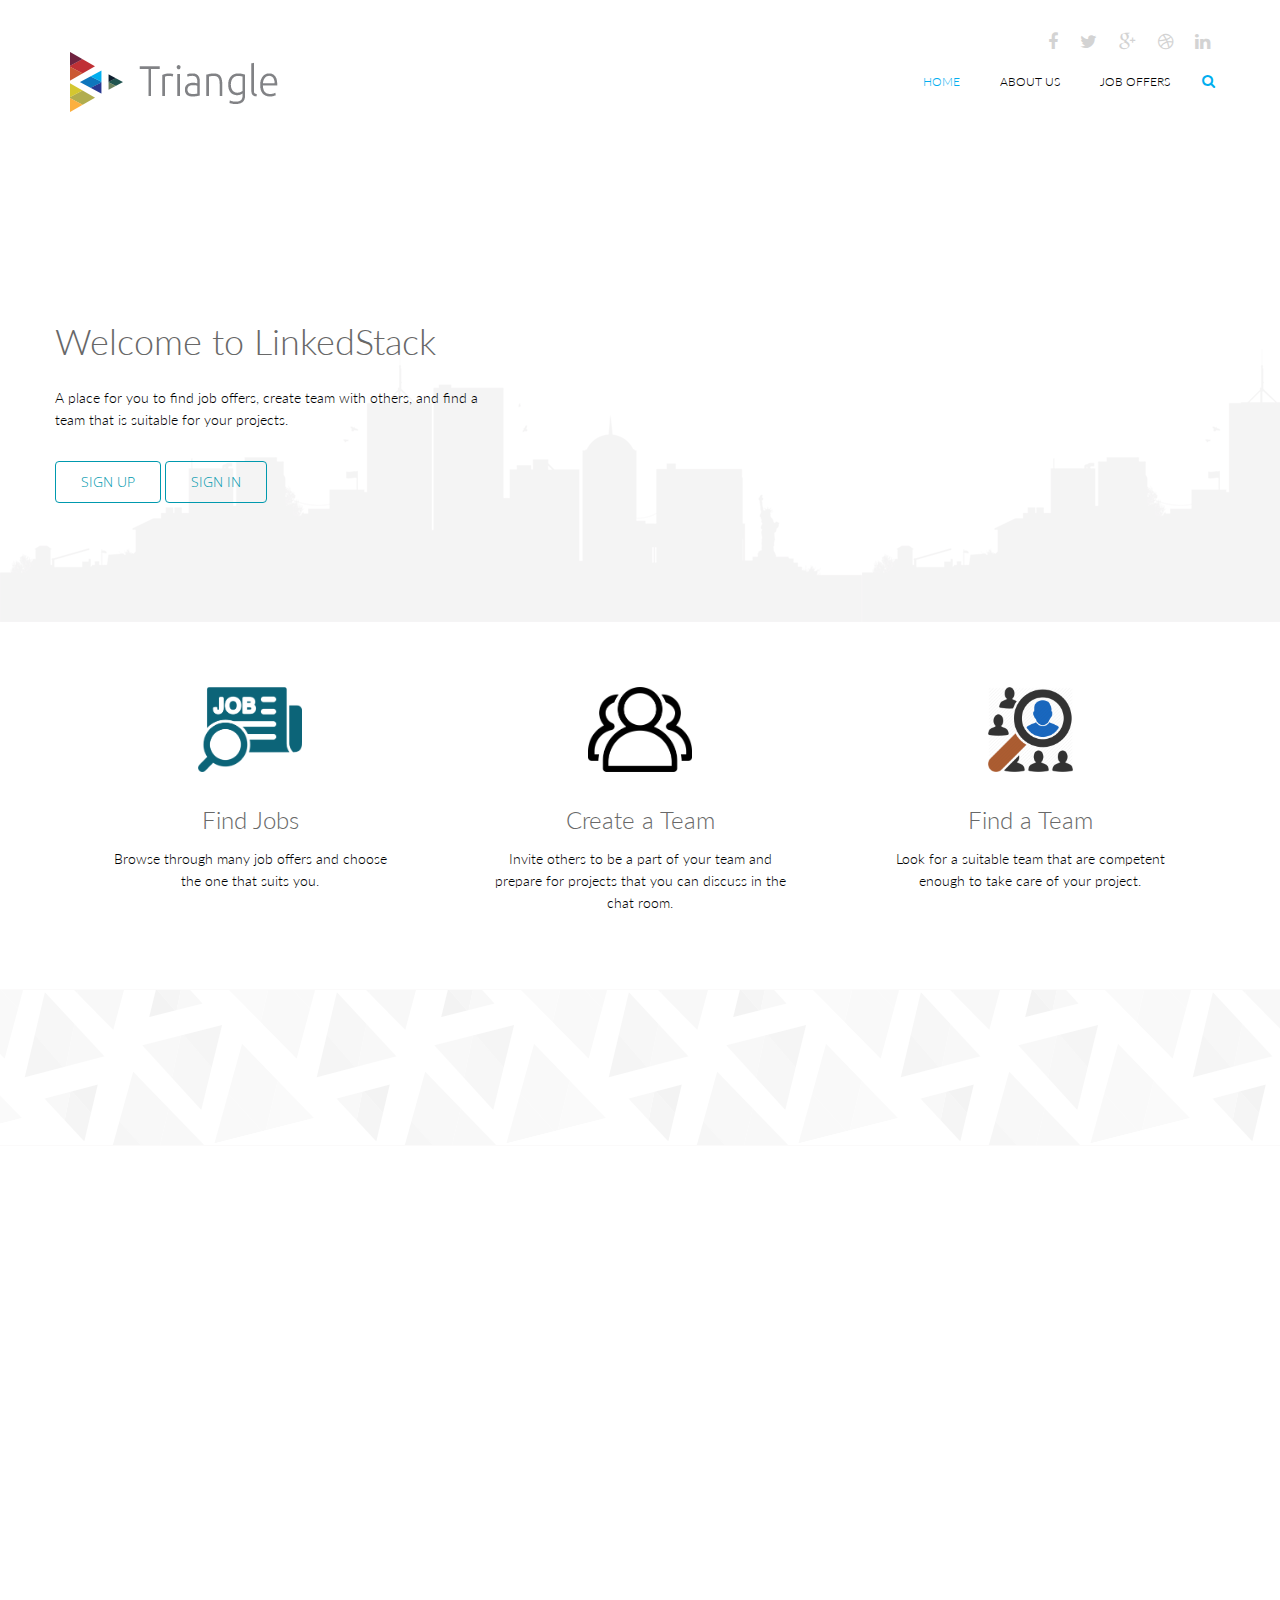
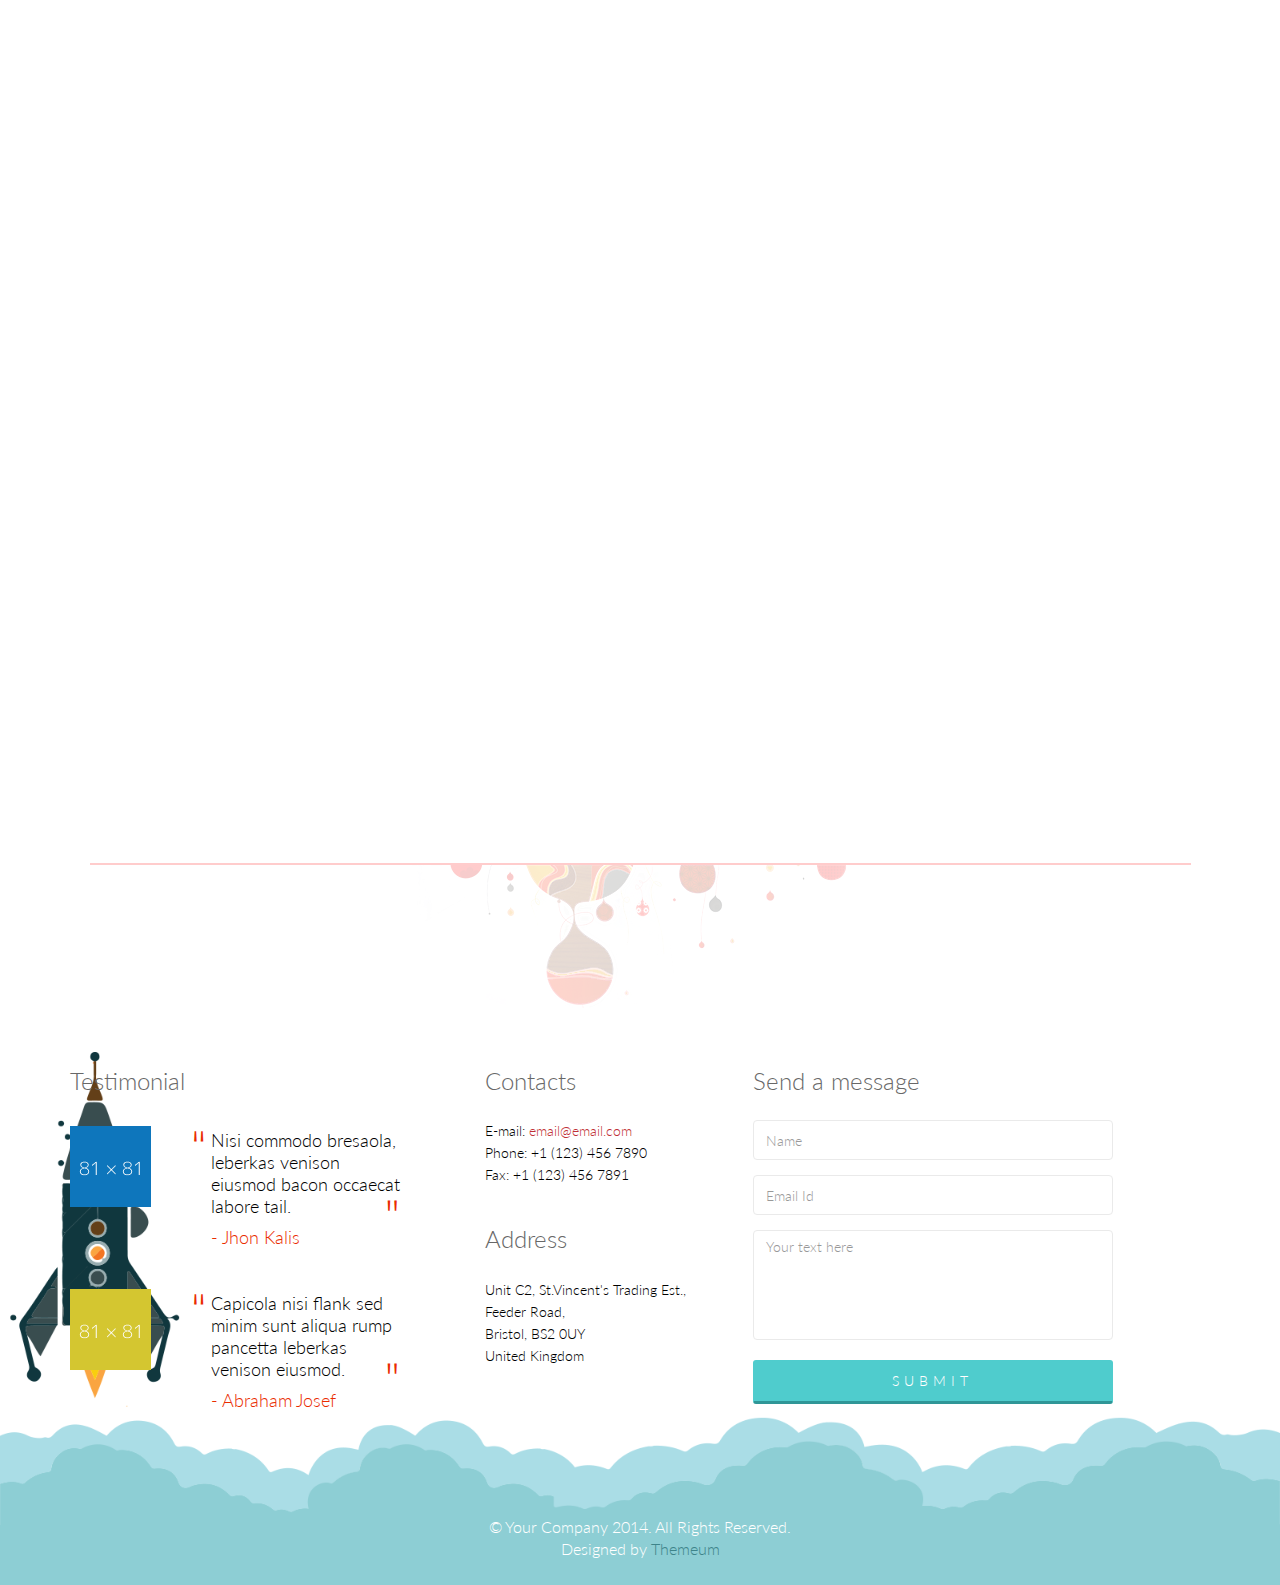
==== commit 241dcfff: "feat: add sign in and sign up page" ====
--- a/src/Index.html
+++ b/src/Index.html
@@ -12,8 +12,18 @@
     <link href="css/lightbox.css" rel="stylesheet"> 
 	<link href="css/main.css" rel="stylesheet">
 	<link href="css/responsive.css" rel="stylesheet">
-    <link rel="shortcut icon" href="assets/logo.png">
-</head>
+
+    <!--[if lt IE 9]>
+	    <script src="js/html5shiv.js"></script>
+	    <script src="js/respond.min.js"></script>
+    <![endif]-->       
+    <link rel="shortcut icon" href="Assets/Logo.png">
+    <link rel="apple-touch-icon-precomposed" sizes="144x144" href="Assets/Logo.png">
+    <link rel="apple-touch-icon-precomposed" sizes="114x114" href="Assets/Logo.png">
+    <link rel="apple-touch-icon-precomposed" sizes="72x72" href="Assets/Logo.png">
+    <link rel="apple-touch-icon-precomposed" href="Assets/Logo.png">
+</head><!--/head-->
+
 <body>
 	<header id="header">      
         <div class="container">
@@ -40,9 +50,11 @@
                         <span class="icon-bar"></span>
                         <span class="icon-bar"></span>
                     </button>
+
                     <a class="navbar-brand" href="index.html">
-                    	<h1><img src="assets/logo-name.png" alt="logo"></h1>
+                    	<h1><img src="images/logo.png" alt="logo"></h1>
                     </a>
+                    
                 </div>
                 <div class="collapse navbar-collapse">
                     <ul class="nav navbar-nav navbar-right">
@@ -62,6 +74,8 @@
             </div>
         </div>
     </header>
+    <!--/#header-->
+
     <section id="home-slider">
         <div class="container">
             <div class="row">
@@ -69,21 +83,23 @@
                     <div class="slide-text">
                         <h1>Welcome to LinkedStack</h1>
                         <p>A place for you to find job offers, create team with others, and find a team that is suitable for your projects.</p>
-                        <a href="#" class="btn btn-common">SIGN UP</a>
-                        <a href="#" class="btn btn-common">SIGN IN</a>
+                        <a href="SignUp.html" class="btn btn-common">SIGN UP</a>
+                        <a href="SignIn.html" class="btn btn-common">SIGN IN</a>
                     </div>
                 </div>
             </div>
         </div>
         <div class="preloader"><i class="fa fa-sun-o fa-spin"></i></div>
     </section>
+    <!--/#home-slider-->
+
     <section id="services">
         <div class="container">
             <div class="row">
                 <div class="col-sm-4 text-center padding wow fadeIn" data-wow-duration="1000ms" data-wow-delay="300ms">
                     <div class="single-service">
                         <div class="wow scaleIn" data-wow-duration="500ms" data-wow-delay="300ms">
-                            <img src="assets/search-job.png" alt="">
+                            <img src="Assets/Search Job Icon.png" alt="">
                         </div>
                         <h2>Find Jobs</h2>
                         <p>Browse through many job offers and choose the one that suits you.</p>
@@ -92,7 +108,7 @@
                 <div class="col-sm-4 text-center padding wow fadeIn" data-wow-duration="1000ms" data-wow-delay="600ms">
                     <div class="single-service">
                         <div class="wow scaleIn" data-wow-duration="500ms" data-wow-delay="600ms">
-                            <img src="assets/team.png" alt="">
+                            <img src="Assets/Team Icon.png" alt="">
                         </div>
                         <h2>Create a Team</h2>
                         <p>Invite others to be a part of your team and prepare for projects that you can discuss in the chat room.</p>
@@ -101,7 +117,7 @@
                 <div class="col-sm-4 text-center padding wow fadeIn" data-wow-duration="1000ms" data-wow-delay="900ms">
                     <div class="single-service">
                         <div class="wow scaleIn" data-wow-duration="500ms" data-wow-delay="900ms">
-                            <img src="assets/search-team.png" alt="">
+                            <img src="Assets/Search Team Icon.png" alt="">
                         </div>
                         <h2>Find a Team</h2>
                         <p>Look for a suitable team that are competent enough to take care of your project.</p>
@@ -110,14 +126,16 @@
             </div>
         </div>
     </section>
+    <!--/#services-->
+
     <section id="action" class="responsive">
         <div class="vertical-center">
              <div class="container">
                 <div class="row">
                     <div class="action take-tour">
                         <div class="col-sm-7 wow fadeInLeft" data-wow-duration="500ms" data-wow-delay="300ms">
-                            <h1 class="title">Own a Company?</h1>
-                            <p>You can hire our top Freelancing Teams to cover your specific needs</p>
+                            <h1 class="title">Triangle Corporate Template</h1>
+                            <p>A responsive, retina-ready &amp; wide multipurpose template.</p>
                         </div>
                         <div class="col-sm-5 text-center wow fadeInRight" data-wow-duration="500ms" data-wow-delay="300ms">
                             <div class="tour-button">
@@ -129,6 +147,8 @@
             </div>
         </div>
    </section>
+    <!--/#action-->
+
     <section id="features">
         <div class="container">
             <div class="row">
@@ -137,14 +157,14 @@
                         <img src="images/home/image1.png" class="img-responsive" alt="">
                     </div>
                     <div class="col-sm-6 wow fadeInRight" data-wow-duration="500ms" data-wow-delay="300ms">
-                        <h2>Experienced Freelancers</h2>
-                        <p>We can guarantee you the best freelancers for the job.</p>
+                        <h2>Experienced and Enthusiastic</h2>
+                        <P>Pork belly leberkas cow short ribs capicola pork loin. Doner fatback frankfurter jerky meatball pastrami bacon tail sausage. Turkey fatback ball tip, tri-tip tenderloin drumstick salami strip steak.</P>
                     </div>
                 </div>
                 <div class="single-features">
                     <div class="col-sm-6 col-sm-offset-1 align-right wow fadeInLeft" data-wow-duration="500ms" data-wow-delay="300ms">
-                        <h2>Quick and Affordable</h2>
-                        <p>With the diverse community of freelancers, you can always find the right freelancer teams at an affordable price.</p>
+                        <h2>Built for the Responsive Web</h2>
+                        <P>Mollit eiusmod id chuck turducken laboris meatloaf pork loin tenderloin swine. Pancetta excepteur fugiat strip steak tri-tip. Swine salami eiusmod sint, ex id venison non. Fugiat ea jowl cillum meatloaf.</P>
                     </div>
                     <div class="col-sm-5 wow fadeInRight" data-wow-duration="500ms" data-wow-delay="300ms">
                         <img src="images/home/image2.png" class="img-responsive" alt="">
@@ -155,23 +175,127 @@
                         <img src="images/home/image3.png" class="img-responsive" alt="">
                     </div>
                     <div class="col-sm-6 wow fadeInRight" data-wow-duration="500ms" data-wow-delay="300ms">
-                        <h2>No extra costs, just a little hiring fee</h2>
-                        <p>We only take hiring fees as a payment, the rest goes to the freelancer teams.</p>
+                        <h2>Experienced and Enthusiastic</h2>
+                        <P>Ut officia cupidatat anim excepteur fugiat cillum ea occaecat rump pork chop tempor. Ut tenderloin veniam commodo. Shankle aliquip short ribs, chicken eiusmod exercitation shank landjaeger spare ribs corned beef.</P>
                     </div>
                 </div>
             </div>
         </div>
     </section>
+     <!--/#features-->
+
+    <section id="clients">
+        <div class="container">
+            <div class="row">
+                <div class="col-sm-12">
+                    <div class="clients text-center wow fadeInUp" data-wow-duration="500ms" data-wow-delay="300ms">
+                        <p><img src="images/home/clients.png" class="img-responsive" alt=""></p>
+                        <h1 class="title">Happy Clients</h1>
+                        <p>Sed do eiusmod tempor incididunt ut labore et dolore magna aliqua. <br> Ut enim ad minim veniam, quis nostrud </p>
+                    </div>
+                    <div class="clients-logo wow fadeIn" data-wow-duration="1000ms" data-wow-delay="600ms">
+                        <div class="col-xs-3 col-sm-2">
+                            <a href="#"><img src="images/home/client1.png" class="img-responsive" alt=""></a>
+                        </div>
+                        <div class="col-xs-3 col-sm-2">
+                            <a href="#"><img src="images/home/client2.png" class="img-responsive" alt=""></a>
+                        </div>
+                         <div class="col-xs-3 col-sm-2">
+                            <a href="#"><img src="images/home/client3.png" class="img-responsive" alt=""></a>
+                        </div>
+                         <div class="col-xs-3 col-sm-2">
+                            <a href="#"><img src="images/home/client4.png" class="img-responsive" alt=""></a>
+                        </div>
+                         <div class="col-xs-3 col-sm-2">
+                            <a href="#"><img src="images/home/client5.png" class="img-responsive" alt=""></a>
+                        </div>
+                         <div class="col-xs-3 col-sm-2">
+                            <a href="#"><img src="images/home/client6.png" class="img-responsive" alt=""></a>
+                        </div>
+                    </div>
+                </div>
+            </div>
+        </div>
+     </section>
+    <!--/#clients-->
+
     <footer id="footer">
         <div class="container">
-            <div class="col-sm-12">
-                <div class="copyright-text text-center">
-                    <p>&copy; LinkedStack 2021. All Rights Reserved.</p>
-                    <p>Designed by <a target="_blank" href="http://www.themeum.com">Themeum</a></p>
+            <div class="row">
+                <div class="col-sm-12 text-center bottom-separator">
+                    <img src="images/home/under.png" class="img-responsive inline" alt="">
+                </div>
+                <div class="col-md-4 col-sm-6">
+                    <div class="testimonial bottom">
+                        <h2>Testimonial</h2>
+                        <div class="media">
+                            <div class="pull-left">
+                                <a href="#"><img src="images/home/profile1.png" alt=""></a>
+                            </div>
+                            <div class="media-body">
+                                <blockquote>Nisi commodo bresaola, leberkas venison eiusmod bacon occaecat labore tail.</blockquote>
+                                <h3><a href="#">- Jhon Kalis</a></h3>
+                            </div>
+                         </div>
+                        <div class="media">
+                            <div class="pull-left">
+                                <a href="#"><img src="images/home/profile2.png" alt=""></a>
+                            </div>
+                            <div class="media-body">
+                                <blockquote>Capicola nisi flank sed minim sunt aliqua rump pancetta leberkas venison eiusmod.</blockquote>
+                                <h3><a href="">- Abraham Josef</a></h3>
+                            </div>
+                        </div>   
+                    </div> 
+                </div>
+                <div class="col-md-3 col-sm-6">
+                    <div class="contact-info bottom">
+                        <h2>Contacts</h2>
+                        <address>
+                        E-mail: <a href="mailto:someone@example.com">email@email.com</a> <br> 
+                        Phone: +1 (123) 456 7890 <br> 
+                        Fax: +1 (123) 456 7891 <br> 
+                        </address>
+
+                        <h2>Address</h2>
+                        <address>
+                        Unit C2, St.Vincent's Trading Est., <br> 
+                        Feeder Road, <br> 
+                        Bristol, BS2 0UY <br> 
+                        United Kingdom <br> 
+                        </address>
+                    </div>
+                </div>
+                <div class="col-md-4 col-sm-12">
+                    <div class="contact-form bottom">
+                        <h2>Send a message</h2>
+                        <form id="main-contact-form" name="contact-form" method="post" action="sendemail.php">
+                            <div class="form-group">
+                                <input type="text" name="name" class="form-control" required="required" placeholder="Name">
+                            </div>
+                            <div class="form-group">
+                                <input type="email" name="email" class="form-control" required="required" placeholder="Email Id">
+                            </div>
+                            <div class="form-group">
+                                <textarea name="message" id="message" required="required" class="form-control" rows="8" placeholder="Your text here"></textarea>
+                            </div>                        
+                            <div class="form-group">
+                                <input type="submit" name="submit" class="btn btn-submit" value="Submit">
+                            </div>
+                        </form>
+                    </div>
+                </div>
+                <div class="col-sm-12">
+                    <div class="copyright-text text-center">
+                        <p>&copy; Your Company 2014. All Rights Reserved.</p>
+                        <p>Designed by <a target="_blank" href="http://www.themeum.com">Themeum</a></p>
+                    </div>
                 </div>
             </div>
         </div>
     </footer>
+    <!--/#footer-->
+
     <script type="text/javascript" src="js/jquery.js"></script>
     <script type="text/javascript" src="js/bootstrap.min.js"></script>
     <script type="text/javascript" src="js/lightbox.min.js"></script>
--- a/src/css/main.css
+++ b/src/css/main.css
@@ -5,158 +5,158 @@
   Author Uri: http://www.themeum.com
   Description: Creative Site Template
   Version: 1.1
-*/
-
-@import url(http://fonts.googleapis.com/css?family=Lato:100,300,400,700);
-@import url(http://fonts.googleapis.com/css?family=Open+Sans:300italic,400italic,600italic,700italic,400,300,600,700);
-@import url(http://fonts.googleapis.com/css?family=Noto+Sans:400,700);
-
-body {
-  background: #fff;
-  font-family: 'Lato', sans-serif;
-  font-weight: 300;
-  font-size: 16px;
-  line-height: 22px;
-  color: #000;
-}
-
-html {
-  height: 100%;
-}
-
-
-a{
-  color:#C03035;
-}
-
-a:hover {
-  outline: none;
-  text-decoration:none;
-  color:#4fcccd;
-}
-
-a:focus {
-  outline:none;
-  outline-offset: 0;
-}
-
-a {
-  -webkit-transition: 300ms;
-  transition: 300ms;
-}
-
-
-ul {
-  list-style: none;
-}
-
-h1, h2, h3, h4, h5, h6 {
-  font-family: 'Lato', sans-serif;
-  font-weight: 300;
-}
-
-h1{
-  color: #686868;
-}
-
-h2{
-  font-size: 24px;
-  color: #686868;
-}
-
-h3{
-  font-size: 18px;
-}
-
-.overflow{
-  overflow: hidden;
-}
-
-.uppercase{
-  text-transform: uppercase;
-}
-
-.btn-common {
-  font-size: 14px;
-  color: #0099ae;
-  border: 1px solid #0099ae;
-  font-family: 'Open Sans', sans-serif;
-  font-weight: 300;
-  padding: 10px 25px;
-}
-
-#action .col-sm-5{
-  position: absolute;
-
-  top: 0;
-  height: 100%;
-  right: 0;
-}
-
-
-.btn-common:hover, 
-.btn-common:focus{
-  outline: none;
-  background: none;
-  -webkit-box-shadow: none;
-  box-shadow: none;
-  color: #01707f;
-  border-color:#01707f;
-}
-
-.align-right{
-  text-align: right;
-}
-
-.inline{
-  display: inline-block;
-}
-
-.padding{
-  padding: 65px 0;
-}
-
-.padding-bottom{
-  padding-bottom: 65px;
-}
-
-.padding-top{
-  padding-top: 90px;
-}
-
-.padding-right{
-  padding-right: 80px;
-}
-
-.padding-left{
-  padding-left: 80px;
-}
-
-.margin-bottom{
-  margin-bottom: 35px;
-}
-
-    .carousel-indicators.visible-xs {
-    height: 20px;
-    margin: 0;
-    padding: 0;
+  */
+
+  @import url(http://fonts.googleapis.com/css?family=Lato:100,300,400,700);
+  @import url(http://fonts.googleapis.com/css?family=Open+Sans:300italic,400italic,600italic,700italic,400,300,600,700);
+  @import url(http://fonts.googleapis.com/css?family=Noto+Sans:400,700);
+
+  body {
+    background: #fff;
+    font-family: 'Lato', sans-serif;
+    font-weight: 300;
+    font-size: 14px;
+    line-height: 22px;
+    color: #000;
+  }
+
+  html {
+    height: 100%;
+  }
+
+
+  a{
+    color:#C03035;
+  }
+
+  a:hover {
+    outline: none;
+    text-decoration:none;
+    color:#4fcccd;
+  }
+
+  a:focus {
+    outline:none;
+    outline-offset: 0;
+  }
+
+  a {
+    -webkit-transition: 300ms;
+    transition: 300ms;
+  }
+
+
+  ul {
+    list-style: none;
+  }
+
+  h1, h2, h3, h4, h5, h6 {
+    font-family: 'Lato', sans-serif;
+    font-weight: 300;
+  }
+
+  h1{
+    color: #686868;
+  }
+
+  h2{
+    font-size: 24px;
+    color: #686868;
+  }
+
+  h3{
+    font-size: 18px;
+  }
+
+  .overflow{
+    overflow: hidden;
+  }
+
+  .uppercase{
+    text-transform: uppercase;
+  }
+
+  .btn-common {
+    font-size: 14px;
+    color: #0099ae;
+    border: 1px solid #0099ae;
+    font-family: 'Open Sans', sans-serif;
+    font-weight: 300;
+    padding: 10px 25px;
+  }
+
+  #action .col-sm-5{
     position: absolute;
-    top: -35px;
-    width: 100%;
-    left: 0;
-  }
-
-.carousel-indicators.visible-xs li {
-  border-color: #D29948;
-  border-width: 2px;
-  height: 12px;
-  margin: 0 5px 0 0;
-  width: 12px;
-}
-
-.carousel-indicators.visible-xs li.active {
-  background: rgba(210, 153, 72, 0.7);
-}
+
+    top: 0;
+    height: 100%;
+    right: 0;
+  }
+
+
+  .btn-common:hover, 
+  .btn-common:focus{
+    outline: none;
+    background: none;
+    -webkit-box-shadow: none;
+    box-shadow: none;
+    color: #01707f;
+    border-color:#01707f;
+  }
+
+  .align-right{
+    text-align: right;
+  }
+
+  .inline{
+    display: inline-block;
+  }
+
+  .padding{
+    padding: 65px 0;
+  }
+
+  .padding-bottom{
+    padding-bottom: 65px;
+  }
+
+  .padding-top{
+    padding-top: 90px;
+  }
+
+  .padding-right{
+    padding-right: 80px;
+  }
+
+  .padding-left{
+    padding-left: 80px;
+  }
+
+  .margin-bottom{
+    margin-bottom: 35px;
+  }
+
+     .carousel-indicators.visible-xs {
+      height: 20px;
+      margin: 0;
+      padding: 0;
+      position: absolute;
+      top: -35px;
+      width: 100%;
+      left: 0;
+    }
+
+  .carousel-indicators.visible-xs li {
+    border-color: #D29948;
+    border-width: 2px;
+    height: 12px;
+    margin: 0 5px 0 0;
+    width: 12px;
+  }
+
+  .carousel-indicators.visible-xs li.active {
+    background: rgba(210, 153, 72, 0.7);
+  }
 
 
 /*************************
@@ -296,7 +296,7 @@
 }
 
 
-/*  Dropdown menu*/
+ /* Dropdown menu
 
 ul.sub-menu {
   display: none;
@@ -375,7 +375,7 @@
     -webkit-transform: scale(1);
     transform: scale(1);
   }
-}
+} */
 
 
 /*************************
@@ -384,7 +384,10 @@
 
 #footer {
   padding-bottom: 10px;
-  background-color: #fbfafa;
+  background-image: url(../images/home/footer.png);
+  background-repeat: repeat-x;
+  background-position: bottom;
+  background-size: contain;
 }
 
 #footer h1{
@@ -513,10 +516,10 @@
 }
 
 .copyright-text{
-  margin-top: 50px;
-  color: #000;
+  margin-top: 70px;
+  color: #fff;
   font-size: 16px;  
-  padding-bottom: 30px;
+  padding-bottom: 15px;
 }
 
 .copyright-text a {
@@ -552,7 +555,7 @@
   animation: fadeInLeftBig 700ms cubic-bezier(0.190,1.000,0.220,1.000) 200ms both;
 }
 
-#home-slider .slider-hill {
+/* #home-slider .slider-hill {
   position: absolute;
   right: 0;
   bottom: 0;
@@ -605,7 +608,7 @@
 .animate-in .slider-birds2 {
   -webkit-animation: fadeInRight 500ms ease-in-out 1200ms both;
   animation: fadeInRight 500ms ease-in-out 1200ms both;
-}
+} */
 
 
 #home-slider h1{
@@ -640,8 +643,11 @@
 }
 
 #action {
+  background-image: url(../images/home/tour-bg.png);
   background-color: #fbfafa;
+  background-repeat: repeat-x;
   height: 157px;
+  background-position: center;
   display: table;
   position: static;
   width: 100%;
@@ -654,6 +660,7 @@
   position: statice;
 }
 
+
 .single-service{
   overflow: hidden;
   display: block;
@@ -680,7 +687,7 @@
   margin-top: 0;
 }
 
-.action p {
+.action p{
   font-size: 18px;
   margin-bottom: 0;
   font-weight: 300;
@@ -2622,6 +2629,13 @@
   color: #b38040
 }
 
+/*************************
+********Sign Up and Sign In page CSS******
+**************************/
+#register-form, #login-form{
+  max-width: 80%;
+}
+
 /*Shortcodes CSS*/
 .bs-example{
   margin: 0 0 20px;
--- a/src/css/responsive.css
+++ b/src/css/responsive.css
@@ -167,6 +167,9 @@
 /* xs */
 
 @media only screen and (max-width: 768px) {
+    #register-form, #login-form{
+        max-width: 100%;
+    }
     #company-information img{
         margin-bottom: 20px;
     }
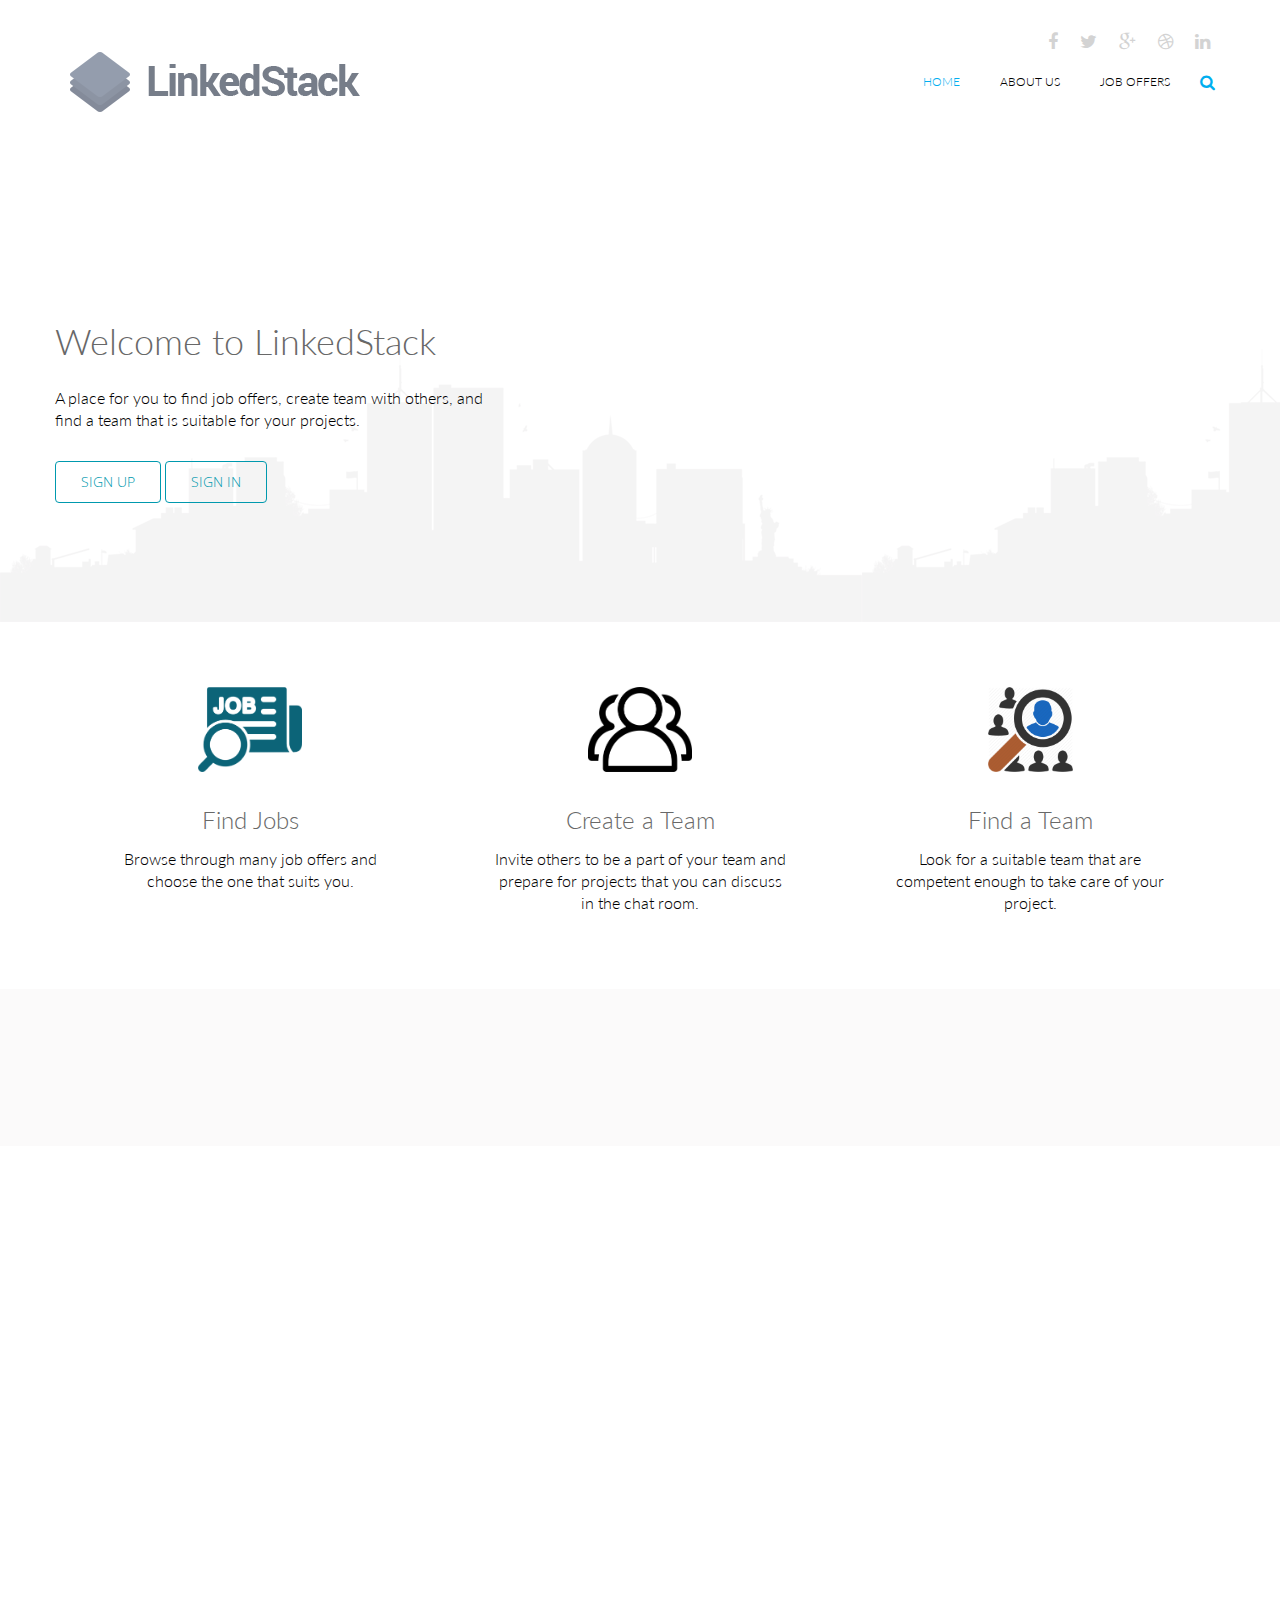
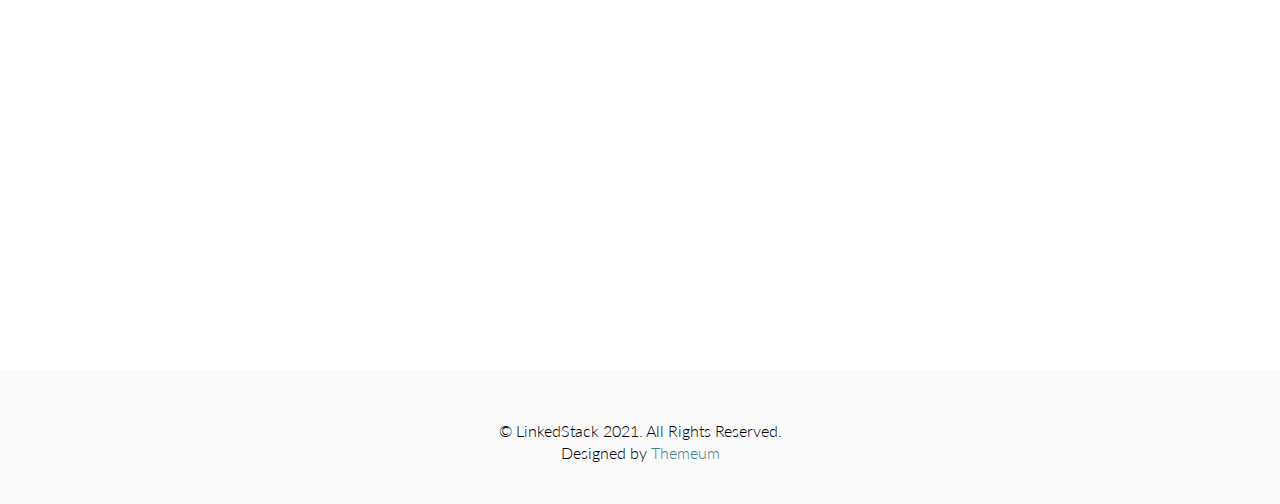
==== commit d6f57234: "benerin index" ====
--- a/src/Index.html
+++ b/src/Index.html
@@ -12,18 +12,8 @@
     <link href="css/lightbox.css" rel="stylesheet"> 
 	<link href="css/main.css" rel="stylesheet">
 	<link href="css/responsive.css" rel="stylesheet">
-
-    <!--[if lt IE 9]>
-	    <script src="js/html5shiv.js"></script>
-	    <script src="js/respond.min.js"></script>
-    <![endif]-->       
-    <link rel="shortcut icon" href="Assets/Logo.png">
-    <link rel="apple-touch-icon-precomposed" sizes="144x144" href="Assets/Logo.png">
-    <link rel="apple-touch-icon-precomposed" sizes="114x114" href="Assets/Logo.png">
-    <link rel="apple-touch-icon-precomposed" sizes="72x72" href="Assets/Logo.png">
-    <link rel="apple-touch-icon-precomposed" href="Assets/Logo.png">
-</head><!--/head-->
-
+    <link rel="shortcut icon" href="assets/logo.png">
+</head>
 <body>
 	<header id="header">      
         <div class="container">
@@ -50,11 +40,9 @@
                         <span class="icon-bar"></span>
                         <span class="icon-bar"></span>
                     </button>
-
                     <a class="navbar-brand" href="index.html">
-                    	<h1><img src="images/logo.png" alt="logo"></h1>
+                    	<h1><img src="assets/logo-name.png" alt="logo"></h1>
                     </a>
-                    
                 </div>
                 <div class="collapse navbar-collapse">
                     <ul class="nav navbar-nav navbar-right">
@@ -74,8 +62,6 @@
             </div>
         </div>
     </header>
-    <!--/#header-->
-
     <section id="home-slider">
         <div class="container">
             <div class="row">
@@ -91,15 +77,13 @@
         </div>
         <div class="preloader"><i class="fa fa-sun-o fa-spin"></i></div>
     </section>
-    <!--/#home-slider-->
-
     <section id="services">
         <div class="container">
             <div class="row">
                 <div class="col-sm-4 text-center padding wow fadeIn" data-wow-duration="1000ms" data-wow-delay="300ms">
                     <div class="single-service">
                         <div class="wow scaleIn" data-wow-duration="500ms" data-wow-delay="300ms">
-                            <img src="Assets/Search Job Icon.png" alt="">
+                            <img src="assets/search-job.png" alt="">
                         </div>
                         <h2>Find Jobs</h2>
                         <p>Browse through many job offers and choose the one that suits you.</p>
@@ -108,7 +92,7 @@
                 <div class="col-sm-4 text-center padding wow fadeIn" data-wow-duration="1000ms" data-wow-delay="600ms">
                     <div class="single-service">
                         <div class="wow scaleIn" data-wow-duration="500ms" data-wow-delay="600ms">
-                            <img src="Assets/Team Icon.png" alt="">
+                            <img src="assets/team.png" alt="">
                         </div>
                         <h2>Create a Team</h2>
                         <p>Invite others to be a part of your team and prepare for projects that you can discuss in the chat room.</p>
@@ -117,7 +101,7 @@
                 <div class="col-sm-4 text-center padding wow fadeIn" data-wow-duration="1000ms" data-wow-delay="900ms">
                     <div class="single-service">
                         <div class="wow scaleIn" data-wow-duration="500ms" data-wow-delay="900ms">
-                            <img src="Assets/Search Team Icon.png" alt="">
+                            <img src="assets/search-team.png" alt="">
                         </div>
                         <h2>Find a Team</h2>
                         <p>Look for a suitable team that are competent enough to take care of your project.</p>
@@ -126,16 +110,14 @@
             </div>
         </div>
     </section>
-    <!--/#services-->
-
     <section id="action" class="responsive">
         <div class="vertical-center">
              <div class="container">
                 <div class="row">
                     <div class="action take-tour">
                         <div class="col-sm-7 wow fadeInLeft" data-wow-duration="500ms" data-wow-delay="300ms">
-                            <h1 class="title">Triangle Corporate Template</h1>
-                            <p>A responsive, retina-ready &amp; wide multipurpose template.</p>
+                            <h1 class="title">Own a Company?</h1>
+                            <p>You can hire our top Freelancing Teams to cover your specific needs</p>
                         </div>
                         <div class="col-sm-5 text-center wow fadeInRight" data-wow-duration="500ms" data-wow-delay="300ms">
                             <div class="tour-button">
@@ -147,8 +129,6 @@
             </div>
         </div>
    </section>
-    <!--/#action-->
-
     <section id="features">
         <div class="container">
             <div class="row">
@@ -157,14 +137,14 @@
                         <img src="images/home/image1.png" class="img-responsive" alt="">
                     </div>
                     <div class="col-sm-6 wow fadeInRight" data-wow-duration="500ms" data-wow-delay="300ms">
-                        <h2>Experienced and Enthusiastic</h2>
-                        <P>Pork belly leberkas cow short ribs capicola pork loin. Doner fatback frankfurter jerky meatball pastrami bacon tail sausage. Turkey fatback ball tip, tri-tip tenderloin drumstick salami strip steak.</P>
+                        <h2>Experienced Freelancers</h2>
+                        <p>We can guarantee you the best freelancers for the job.</p>
                     </div>
                 </div>
                 <div class="single-features">
                     <div class="col-sm-6 col-sm-offset-1 align-right wow fadeInLeft" data-wow-duration="500ms" data-wow-delay="300ms">
-                        <h2>Built for the Responsive Web</h2>
-                        <P>Mollit eiusmod id chuck turducken laboris meatloaf pork loin tenderloin swine. Pancetta excepteur fugiat strip steak tri-tip. Swine salami eiusmod sint, ex id venison non. Fugiat ea jowl cillum meatloaf.</P>
+                        <h2>Quick and Affordable</h2>
+                        <p>With the diverse community of freelancers, you can always find the right freelancer teams at an affordable price.</p>
                     </div>
                     <div class="col-sm-5 wow fadeInRight" data-wow-duration="500ms" data-wow-delay="300ms">
                         <img src="images/home/image2.png" class="img-responsive" alt="">
@@ -175,127 +155,23 @@
                         <img src="images/home/image3.png" class="img-responsive" alt="">
                     </div>
                     <div class="col-sm-6 wow fadeInRight" data-wow-duration="500ms" data-wow-delay="300ms">
-                        <h2>Experienced and Enthusiastic</h2>
-                        <P>Ut officia cupidatat anim excepteur fugiat cillum ea occaecat rump pork chop tempor. Ut tenderloin veniam commodo. Shankle aliquip short ribs, chicken eiusmod exercitation shank landjaeger spare ribs corned beef.</P>
+                        <h2>No extra costs, just a little hiring fee</h2>
+                        <p>We only take hiring fees as a payment, the rest goes to the freelancer teams.</p>
                     </div>
                 </div>
             </div>
         </div>
     </section>
-     <!--/#features-->
-
-    <section id="clients">
-        <div class="container">
-            <div class="row">
-                <div class="col-sm-12">
-                    <div class="clients text-center wow fadeInUp" data-wow-duration="500ms" data-wow-delay="300ms">
-                        <p><img src="images/home/clients.png" class="img-responsive" alt=""></p>
-                        <h1 class="title">Happy Clients</h1>
-                        <p>Sed do eiusmod tempor incididunt ut labore et dolore magna aliqua. <br> Ut enim ad minim veniam, quis nostrud </p>
-                    </div>
-                    <div class="clients-logo wow fadeIn" data-wow-duration="1000ms" data-wow-delay="600ms">
-                        <div class="col-xs-3 col-sm-2">
-                            <a href="#"><img src="images/home/client1.png" class="img-responsive" alt=""></a>
-                        </div>
-                        <div class="col-xs-3 col-sm-2">
-                            <a href="#"><img src="images/home/client2.png" class="img-responsive" alt=""></a>
-                        </div>
-                         <div class="col-xs-3 col-sm-2">
-                            <a href="#"><img src="images/home/client3.png" class="img-responsive" alt=""></a>
-                        </div>
-                         <div class="col-xs-3 col-sm-2">
-                            <a href="#"><img src="images/home/client4.png" class="img-responsive" alt=""></a>
-                        </div>
-                         <div class="col-xs-3 col-sm-2">
-                            <a href="#"><img src="images/home/client5.png" class="img-responsive" alt=""></a>
-                        </div>
-                         <div class="col-xs-3 col-sm-2">
-                            <a href="#"><img src="images/home/client6.png" class="img-responsive" alt=""></a>
-                        </div>
-                    </div>
-                </div>
-            </div>
-        </div>
-     </section>
-    <!--/#clients-->
-
     <footer id="footer">
         <div class="container">
-            <div class="row">
-                <div class="col-sm-12 text-center bottom-separator">
-                    <img src="images/home/under.png" class="img-responsive inline" alt="">
-                </div>
-                <div class="col-md-4 col-sm-6">
-                    <div class="testimonial bottom">
-                        <h2>Testimonial</h2>
-                        <div class="media">
-                            <div class="pull-left">
-                                <a href="#"><img src="images/home/profile1.png" alt=""></a>
-                            </div>
-                            <div class="media-body">
-                                <blockquote>Nisi commodo bresaola, leberkas venison eiusmod bacon occaecat labore tail.</blockquote>
-                                <h3><a href="#">- Jhon Kalis</a></h3>
-                            </div>
-                         </div>
-                        <div class="media">
-                            <div class="pull-left">
-                                <a href="#"><img src="images/home/profile2.png" alt=""></a>
-                            </div>
-                            <div class="media-body">
-                                <blockquote>Capicola nisi flank sed minim sunt aliqua rump pancetta leberkas venison eiusmod.</blockquote>
-                                <h3><a href="">- Abraham Josef</a></h3>
-                            </div>
-                        </div>   
-                    </div> 
-                </div>
-                <div class="col-md-3 col-sm-6">
-                    <div class="contact-info bottom">
-                        <h2>Contacts</h2>
-                        <address>
-                        E-mail: <a href="mailto:someone@example.com">email@email.com</a> <br> 
-                        Phone: +1 (123) 456 7890 <br> 
-                        Fax: +1 (123) 456 7891 <br> 
-                        </address>
-
-                        <h2>Address</h2>
-                        <address>
-                        Unit C2, St.Vincent's Trading Est., <br> 
-                        Feeder Road, <br> 
-                        Bristol, BS2 0UY <br> 
-                        United Kingdom <br> 
-                        </address>
-                    </div>
-                </div>
-                <div class="col-md-4 col-sm-12">
-                    <div class="contact-form bottom">
-                        <h2>Send a message</h2>
-                        <form id="main-contact-form" name="contact-form" method="post" action="sendemail.php">
-                            <div class="form-group">
-                                <input type="text" name="name" class="form-control" required="required" placeholder="Name">
-                            </div>
-                            <div class="form-group">
-                                <input type="email" name="email" class="form-control" required="required" placeholder="Email Id">
-                            </div>
-                            <div class="form-group">
-                                <textarea name="message" id="message" required="required" class="form-control" rows="8" placeholder="Your text here"></textarea>
-                            </div>                        
-                            <div class="form-group">
-                                <input type="submit" name="submit" class="btn btn-submit" value="Submit">
-                            </div>
-                        </form>
-                    </div>
-                </div>
-                <div class="col-sm-12">
-                    <div class="copyright-text text-center">
-                        <p>&copy; Your Company 2014. All Rights Reserved.</p>
-                        <p>Designed by <a target="_blank" href="http://www.themeum.com">Themeum</a></p>
-                    </div>
+            <div class="col-sm-12">
+                <div class="copyright-text text-center">
+                    <p>&copy; LinkedStack 2021. All Rights Reserved.</p>
+                    <p>Designed by <a target="_blank" href="http://www.themeum.com">Themeum</a></p>
                 </div>
             </div>
         </div>
     </footer>
-    <!--/#footer-->
-
     <script type="text/javascript" src="js/jquery.js"></script>
     <script type="text/javascript" src="js/bootstrap.min.js"></script>
     <script type="text/javascript" src="js/lightbox.min.js"></script>
--- a/src/css/main.css
+++ b/src/css/main.css
@@ -5,158 +5,158 @@
   Author Uri: http://www.themeum.com
   Description: Creative Site Template
   Version: 1.1
-  */
-
-  @import url(http://fonts.googleapis.com/css?family=Lato:100,300,400,700);
-  @import url(http://fonts.googleapis.com/css?family=Open+Sans:300italic,400italic,600italic,700italic,400,300,600,700);
-  @import url(http://fonts.googleapis.com/css?family=Noto+Sans:400,700);
-
-  body {
-    background: #fff;
-    font-family: 'Lato', sans-serif;
-    font-weight: 300;
-    font-size: 14px;
-    line-height: 22px;
-    color: #000;
+*/
+
+@import url(http://fonts.googleapis.com/css?family=Lato:100,300,400,700);
+@import url(http://fonts.googleapis.com/css?family=Open+Sans:300italic,400italic,600italic,700italic,400,300,600,700);
+@import url(http://fonts.googleapis.com/css?family=Noto+Sans:400,700);
+
+body {
+  background: #fff;
+  font-family: 'Lato', sans-serif;
+  font-weight: 300;
+  font-size: 16px;
+  line-height: 22px;
+  color: #000;
+}
+
+html {
+  height: 100%;
+}
+
+
+a{
+  color:#C03035;
+}
+
+a:hover {
+  outline: none;
+  text-decoration:none;
+  color:#4fcccd;
+}
+
+a:focus {
+  outline:none;
+  outline-offset: 0;
+}
+
+a {
+  -webkit-transition: 300ms;
+  transition: 300ms;
+}
+
+
+ul {
+  list-style: none;
+}
+
+h1, h2, h3, h4, h5, h6 {
+  font-family: 'Lato', sans-serif;
+  font-weight: 300;
+}
+
+h1{
+  color: #686868;
+}
+
+h2{
+  font-size: 24px;
+  color: #686868;
+}
+
+h3{
+  font-size: 18px;
+}
+
+.overflow{
+  overflow: hidden;
+}
+
+.uppercase{
+  text-transform: uppercase;
+}
+
+.btn-common {
+  font-size: 14px;
+  color: #0099ae;
+  border: 1px solid #0099ae;
+  font-family: 'Open Sans', sans-serif;
+  font-weight: 300;
+  padding: 10px 25px;
+}
+
+#action .col-sm-5{
+  position: absolute;
+
+  top: 0;
+  height: 100%;
+  right: 0;
+}
+
+
+.btn-common:hover, 
+.btn-common:focus{
+  outline: none;
+  background: none;
+  -webkit-box-shadow: none;
+  box-shadow: none;
+  color: #01707f;
+  border-color:#01707f;
+}
+
+.align-right{
+  text-align: right;
+}
+
+.inline{
+  display: inline-block;
+}
+
+.padding{
+  padding: 65px 0;
+}
+
+.padding-bottom{
+  padding-bottom: 65px;
+}
+
+.padding-top{
+  padding-top: 90px;
+}
+
+.padding-right{
+  padding-right: 80px;
+}
+
+.padding-left{
+  padding-left: 80px;
+}
+
+.margin-bottom{
+  margin-bottom: 35px;
+}
+
+    .carousel-indicators.visible-xs {
+    height: 20px;
+    margin: 0;
+    padding: 0;
+    position: absolute;
+    top: -35px;
+    width: 100%;
+    left: 0;
   }
 
-  html {
-    height: 100%;
-  }
-
-
-  a{
-    color:#C03035;
-  }
-
-  a:hover {
-    outline: none;
-    text-decoration:none;
-    color:#4fcccd;
-  }
-
-  a:focus {
-    outline:none;
-    outline-offset: 0;
-  }
-
-  a {
-    -webkit-transition: 300ms;
-    transition: 300ms;
-  }
-
-
-  ul {
-    list-style: none;
-  }
-
-  h1, h2, h3, h4, h5, h6 {
-    font-family: 'Lato', sans-serif;
-    font-weight: 300;
-  }
-
-  h1{
-    color: #686868;
-  }
-
-  h2{
-    font-size: 24px;
-    color: #686868;
-  }
-
-  h3{
-    font-size: 18px;
-  }
-
-  .overflow{
-    overflow: hidden;
-  }
-
-  .uppercase{
-    text-transform: uppercase;
-  }
-
-  .btn-common {
-    font-size: 14px;
-    color: #0099ae;
-    border: 1px solid #0099ae;
-    font-family: 'Open Sans', sans-serif;
-    font-weight: 300;
-    padding: 10px 25px;
-  }
-
-  #action .col-sm-5{
-    position: absolute;
-
-    top: 0;
-    height: 100%;
-    right: 0;
-  }
-
-
-  .btn-common:hover, 
-  .btn-common:focus{
-    outline: none;
-    background: none;
-    -webkit-box-shadow: none;
-    box-shadow: none;
-    color: #01707f;
-    border-color:#01707f;
-  }
-
-  .align-right{
-    text-align: right;
-  }
-
-  .inline{
-    display: inline-block;
-  }
-
-  .padding{
-    padding: 65px 0;
-  }
-
-  .padding-bottom{
-    padding-bottom: 65px;
-  }
-
-  .padding-top{
-    padding-top: 90px;
-  }
-
-  .padding-right{
-    padding-right: 80px;
-  }
-
-  .padding-left{
-    padding-left: 80px;
-  }
-
-  .margin-bottom{
-    margin-bottom: 35px;
-  }
-
-     .carousel-indicators.visible-xs {
-      height: 20px;
-      margin: 0;
-      padding: 0;
-      position: absolute;
-      top: -35px;
-      width: 100%;
-      left: 0;
-    }
-
-  .carousel-indicators.visible-xs li {
-    border-color: #D29948;
-    border-width: 2px;
-    height: 12px;
-    margin: 0 5px 0 0;
-    width: 12px;
-  }
-
-  .carousel-indicators.visible-xs li.active {
-    background: rgba(210, 153, 72, 0.7);
-  }
+.carousel-indicators.visible-xs li {
+  border-color: #D29948;
+  border-width: 2px;
+  height: 12px;
+  margin: 0 5px 0 0;
+  width: 12px;
+}
+
+.carousel-indicators.visible-xs li.active {
+  background: rgba(210, 153, 72, 0.7);
+}
 
 
 /*************************
@@ -296,7 +296,7 @@
 }
 
 
- /* Dropdown menu
+/*  Dropdown menu*/
 
 ul.sub-menu {
   display: none;
@@ -375,7 +375,7 @@
     -webkit-transform: scale(1);
     transform: scale(1);
   }
-} */
+}
 
 
 /*************************
@@ -384,10 +384,7 @@
 
 #footer {
   padding-bottom: 10px;
-  background-image: url(../images/home/footer.png);
-  background-repeat: repeat-x;
-  background-position: bottom;
-  background-size: contain;
+  background-color: #fbfafa;
 }
 
 #footer h1{
@@ -516,10 +513,10 @@
 }
 
 .copyright-text{
-  margin-top: 70px;
-  color: #fff;
+  margin-top: 50px;
+  color: #000;
   font-size: 16px;  
-  padding-bottom: 15px;
+  padding-bottom: 30px;
 }
 
 .copyright-text a {
@@ -555,7 +552,7 @@
   animation: fadeInLeftBig 700ms cubic-bezier(0.190,1.000,0.220,1.000) 200ms both;
 }
 
-/* #home-slider .slider-hill {
+#home-slider .slider-hill {
   position: absolute;
   right: 0;
   bottom: 0;
@@ -608,7 +605,7 @@
 .animate-in .slider-birds2 {
   -webkit-animation: fadeInRight 500ms ease-in-out 1200ms both;
   animation: fadeInRight 500ms ease-in-out 1200ms both;
-} */
+}
 
 
 #home-slider h1{
@@ -643,11 +640,8 @@
 }
 
 #action {
-  background-image: url(../images/home/tour-bg.png);
   background-color: #fbfafa;
-  background-repeat: repeat-x;
   height: 157px;
-  background-position: center;
   display: table;
   position: static;
   width: 100%;
@@ -660,7 +654,6 @@
   position: statice;
 }
 
-
 .single-service{
   overflow: hidden;
   display: block;
@@ -687,7 +680,7 @@
   margin-top: 0;
 }
 
-.action p{
+.action p {
   font-size: 18px;
   margin-bottom: 0;
   font-weight: 300;
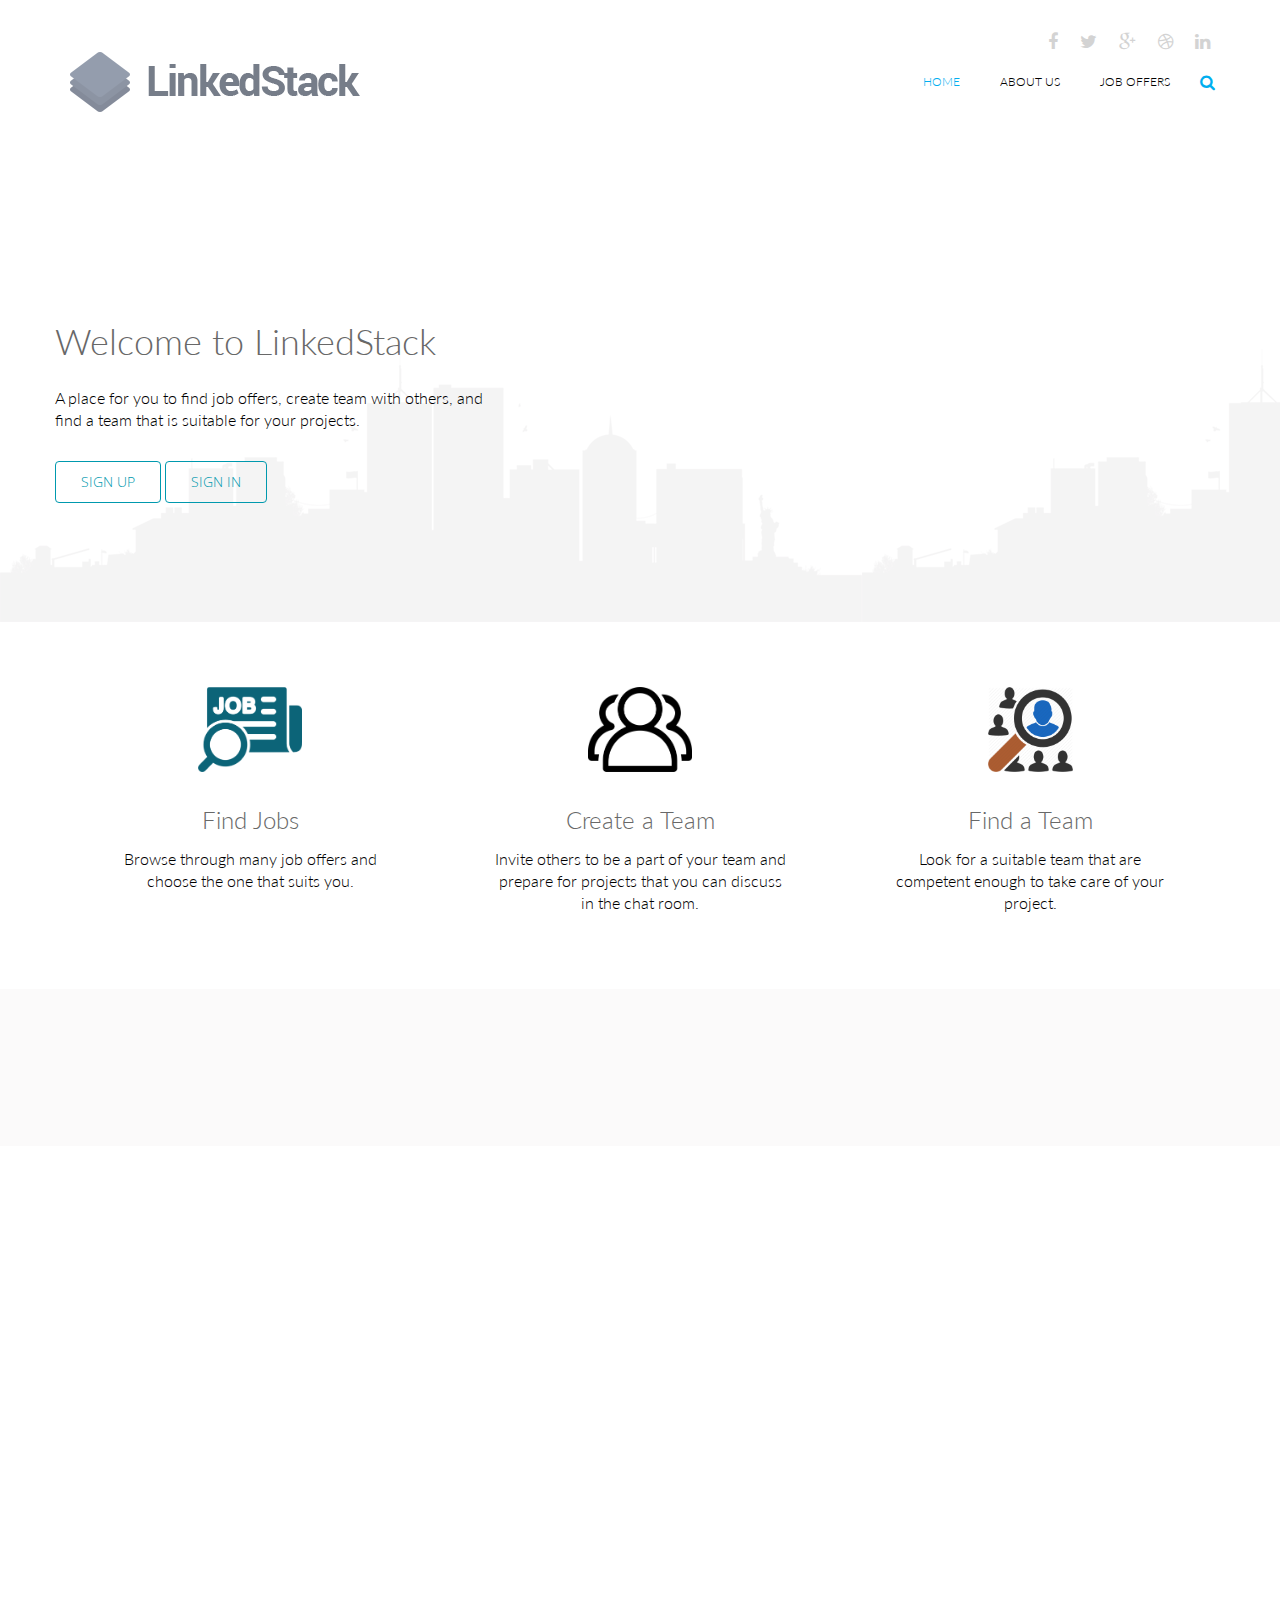
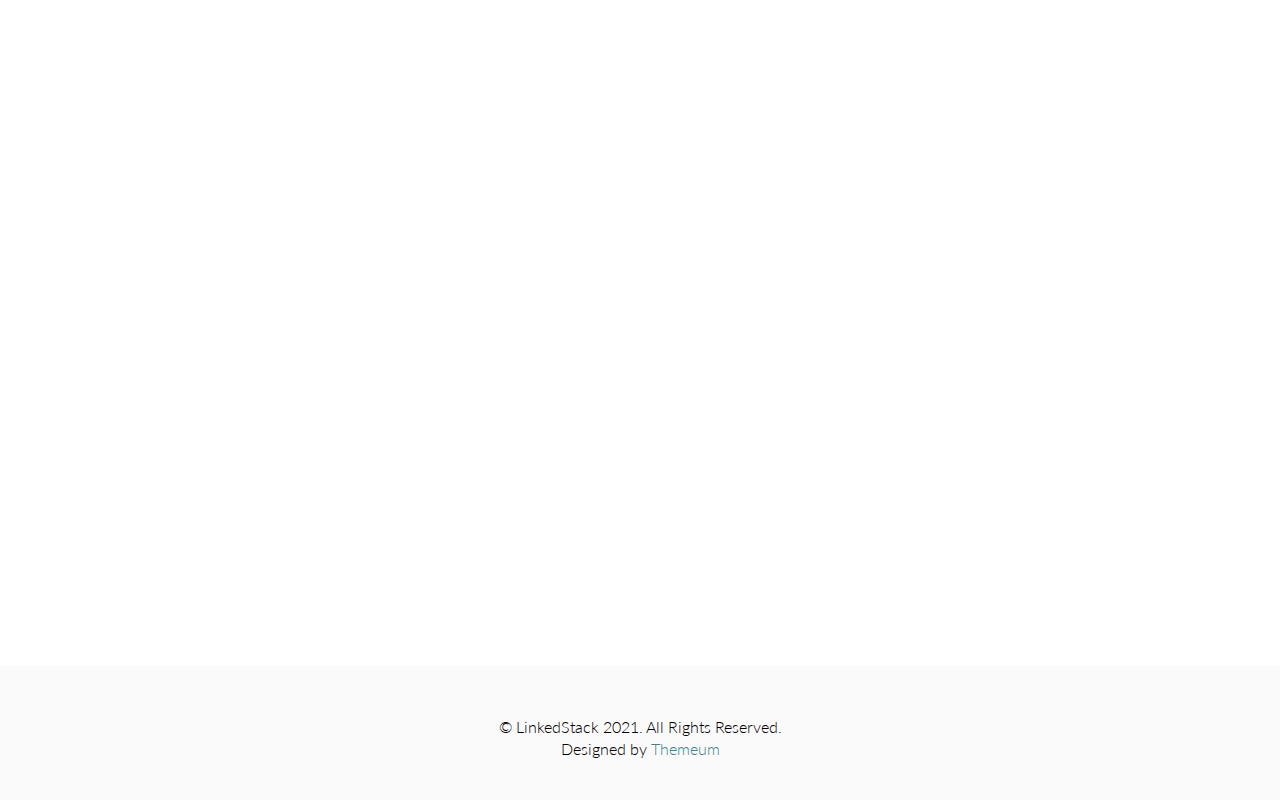
==== commit 4106bf76: "Adding image to Index.html" ====
--- a/src/Index.html
+++ b/src/Index.html
@@ -47,7 +47,7 @@
                 <div class="collapse navbar-collapse">
                     <ul class="nav navbar-nav navbar-right">
                         <li class="active"><a href="index.html">Home</a></li>
-                        <li><a href="#">About Us</a></li>
+                        <li><a href="AboutUs.html">About Us</a></li>
                         <li><a href="#">Job Offers</a></li>                  
                     </ul>
                 </div>
@@ -134,28 +134,28 @@
             <div class="row">
                 <div class="single-features">
                     <div class="col-sm-5 wow fadeInLeft" data-wow-duration="500ms" data-wow-delay="300ms">
-                        <img src="images/home/image1.png" class="img-responsive" alt="">
+                        <img src="assets/image-featured-1.jpg" class="img-responsive img-featured" alt="">
                     </div>
                     <div class="col-sm-6 wow fadeInRight" data-wow-duration="500ms" data-wow-delay="300ms">
-                        <h2>Experienced Freelancers</h2>
+                        <h1>Experienced Freelancers</h1>
                         <p>We can guarantee you the best freelancers for the job.</p>
                     </div>
                 </div>
                 <div class="single-features">
                     <div class="col-sm-6 col-sm-offset-1 align-right wow fadeInLeft" data-wow-duration="500ms" data-wow-delay="300ms">
-                        <h2>Quick and Affordable</h2>
+                        <h1>Quick and Affordable</h1>
                         <p>With the diverse community of freelancers, you can always find the right freelancer teams at an affordable price.</p>
                     </div>
                     <div class="col-sm-5 wow fadeInRight" data-wow-duration="500ms" data-wow-delay="300ms">
-                        <img src="images/home/image2.png" class="img-responsive" alt="">
+                        <img src="assets/image-featured-2.jpg" class="img-responsive img-featured" alt="">
                     </div>
                 </div>
                 <div class="single-features">
                     <div class="col-sm-5 wow fadeInLeft" data-wow-duration="500ms" data-wow-delay="300ms">
-                        <img src="images/home/image3.png" class="img-responsive" alt="">
+                        <img src="assets/image-featured-3.jpg" class="img-responsive img-featured" alt="">
                     </div>
                     <div class="col-sm-6 wow fadeInRight" data-wow-duration="500ms" data-wow-delay="300ms">
-                        <h2>No extra costs, just a little hiring fee</h2>
+                        <h1>No extra costs, just a little hiring fee</h1>
                         <p>We only take hiring fees as a payment, the rest goes to the freelancer teams.</p>
                     </div>
                 </div>
--- a/src/css/main.css
+++ b/src/css/main.css
@@ -2682,4 +2682,9 @@
   -webkit-box-shadow: 0 0 0 5px rgba(0,0,0,.1) inset;
   border-radius: 100%;
   margin: 10px 0;
+}
+
+.img-featured {
+  width: 400px;
+  height: 250px;
 }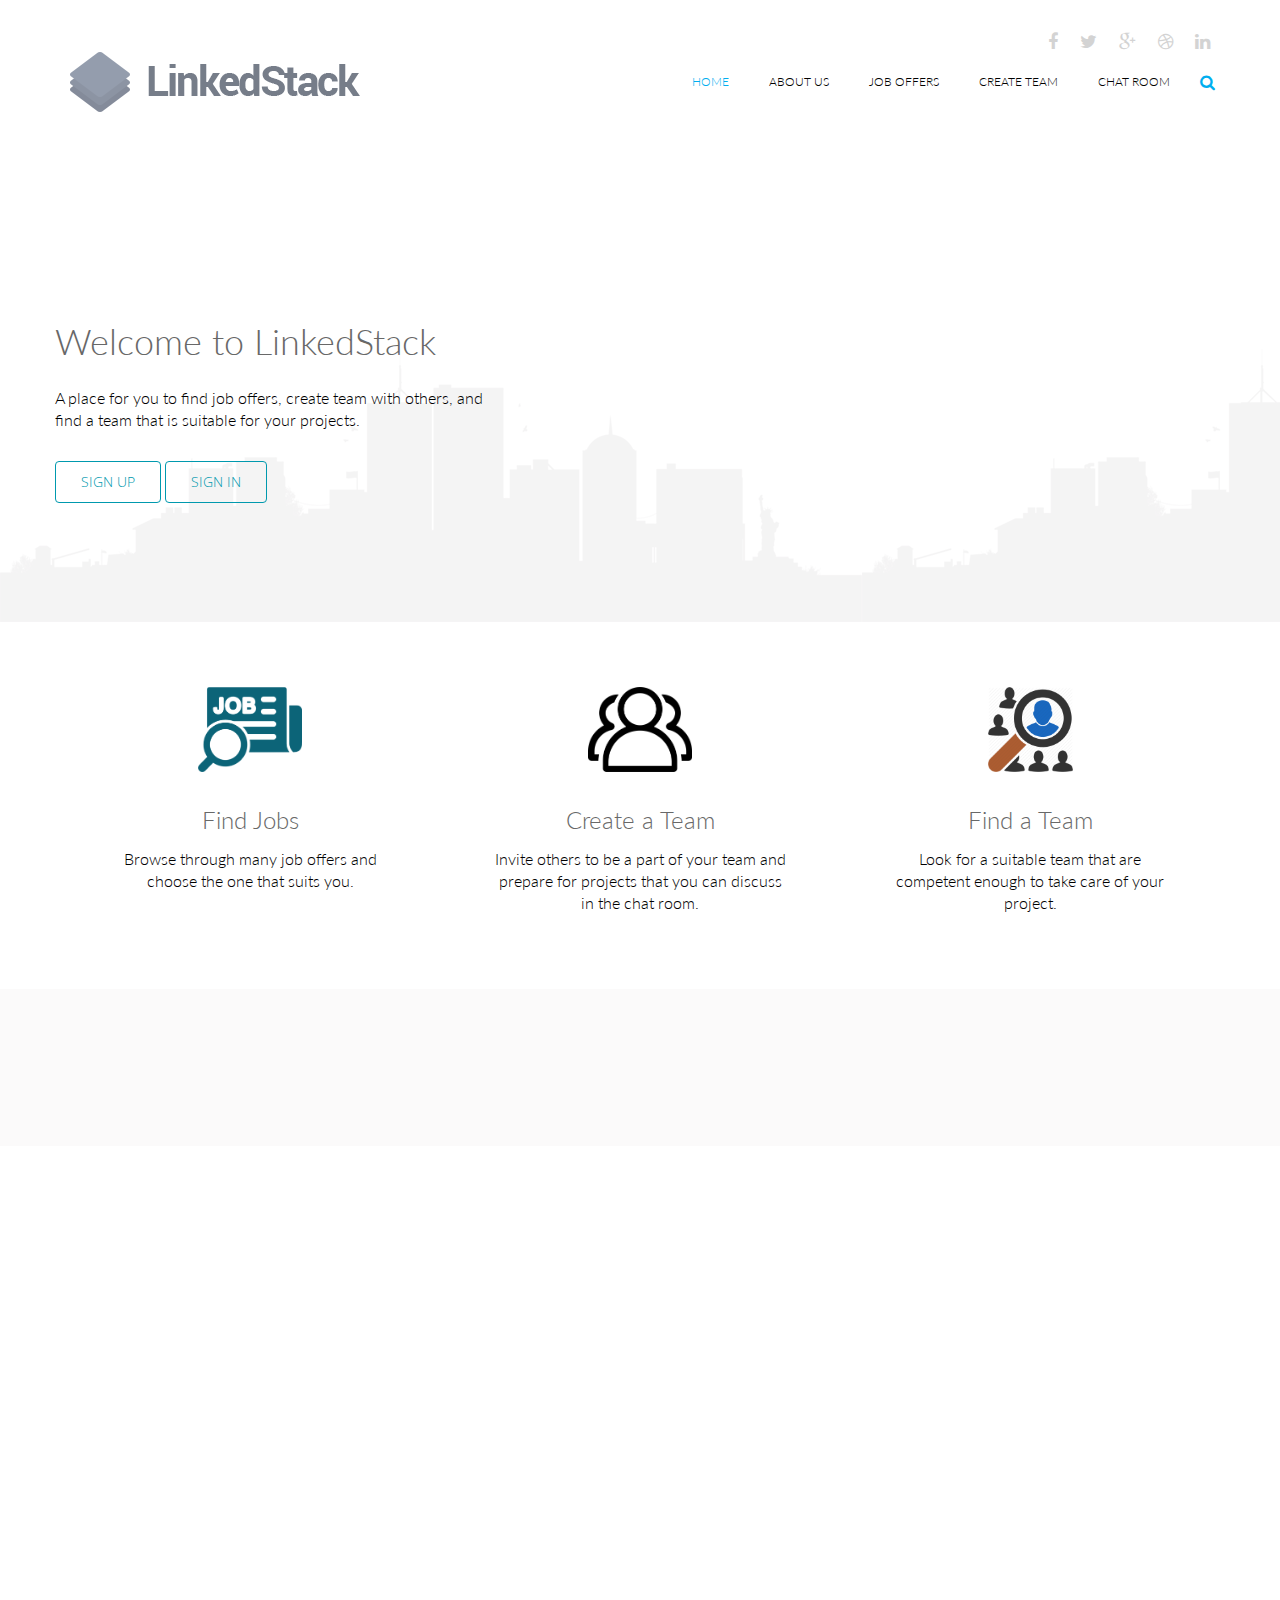
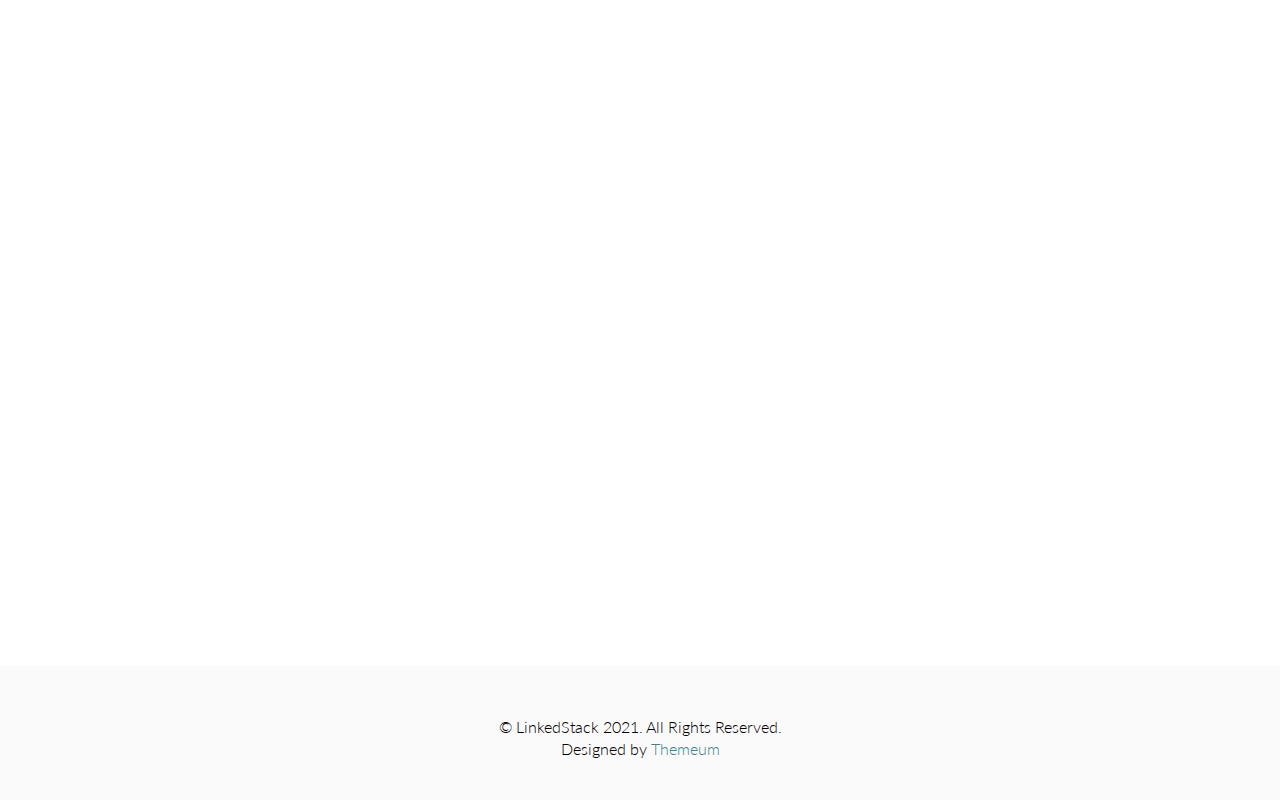
==== commit b8d515a6: "fix: change shortcut icon on some pages, added new list on navbar to direct to create team and chat " ====
--- a/src/Index.html
+++ b/src/Index.html
@@ -21,11 +21,11 @@
                 <div class="col-sm-12 overflow">
                    <div class="social-icons pull-right">
                         <ul class="nav nav-pills">
-                            <li><a href=""><i class="fa fa-facebook"></i></a></li>
-                            <li><a href=""><i class="fa fa-twitter"></i></a></li>
-                            <li><a href=""><i class="fa fa-google-plus"></i></a></li>
-                            <li><a href=""><i class="fa fa-dribbble"></i></a></li>
-                            <li><a href=""><i class="fa fa-linkedin"></i></a></li>
+                            <li><a href="https://facebook.com" target="_blank"><i class="fa fa-facebook"></i></a></li>
+                            <li><a href="https://twitter.com" target="_blank"><i class="fa fa-twitter"></i></a></li>
+                            <li><a href="https:/accounts.google.com" target="_blank"><i class="fa fa-google-plus"></i></a></li>
+                            <li><a href="https://dribbble.com" target="_blank"><i class="fa fa-dribbble"></i></a></li>
+                            <li><a href="https://linkedin.com" target="_blank"><i class="fa fa-linkedin"></i></a></li>
                         </ul>
                     </div> 
                 </div>
@@ -48,7 +48,9 @@
                     <ul class="nav navbar-nav navbar-right">
                         <li class="active"><a href="index.html">Home</a></li>
                         <li><a href="AboutUs.html">About Us</a></li>
-                        <li><a href="#">Job Offers</a></li>                  
+                        <li><a href="ViewJobOffers.html">Job Offers</a></li>
+                        <li><a href="CreateTeam.html">Create Team</a></li> 
+                        <li><a href="ChatRoom.html">Chat Room</a></li>                 
                     </ul>
                 </div>
                 <div class="search">
@@ -121,7 +123,7 @@
                         </div>
                         <div class="col-sm-5 text-center wow fadeInRight" data-wow-duration="500ms" data-wow-delay="300ms">
                             <div class="tour-button">
-                                <a href="#" class="btn btn-common">TAKE THE TOUR</a>
+                                <a href="ViewTeams.html" class="btn btn-common">Find Teams</a>
                              </div>
                         </div>
                     </div>
--- a/src/css/main.css
+++ b/src/css/main.css
@@ -2589,6 +2589,13 @@
   border:2px solid #00aeef;
 }
 
+#subscribe .text-area-control {
+  background-color: transparent;
+  height: 52px;
+  color: #fff;
+  border:2px solid #00aeef;
+}
+
 #newsletter {
   margin-top: 35px;
   position: relative;
@@ -2684,7 +2691,50 @@
   margin: 10px 0;
 }
 
+/* Image input in index.html */
+
 .img-featured {
   width: 400px;
   height: 250px;
-}+}
+
+.text-area-control {
+  border: 1px solid #eaeaea;
+  padding: 10px;
+  font-weight: 300;
+  outline: none;
+  -webkit-box-shadow: none;
+  box-shadow: none;
+  height: 150px;
+  width : 100%; 
+  box-sizing: border-box;
+  resize : vertical;
+}
+
+
+.text-area-control:hover, 
+.text-area-control:focus{
+  border-color: #4fcccd;
+  outline: none;
+  -webkit-box-shadow: none;
+  box-shadow: none;
+}
+
+.text-small {
+  font-size: 0.9rem;
+}
+
+.messages-box,
+.chat-box {
+  height: 650px;
+  overflow-y: scroll;
+}
+
+.rounded-lg {
+  border-radius: 0.5rem;
+}
+
+.chatbox-input {
+  font-size: 0.9rem;
+  color: #999;
+}
--- a/src/css/responsive.css
+++ b/src/css/responsive.css
@@ -415,6 +415,10 @@
         font-size: 14px;
         height: 40px
     }
+    #newsletter .text-area-control {
+        font-size: 14px;
+        height: 40px
+    }
     #newsletter i {
         font-size: 25px;
     }
@@ -502,6 +506,10 @@
         font-size: 14px;
         height: 40px
     }
+    #newsletter .text-area-control {
+        font-size: 14px;
+        height: 40px
+    }
     #newsletter i {
         font-size: 25px;
     }
